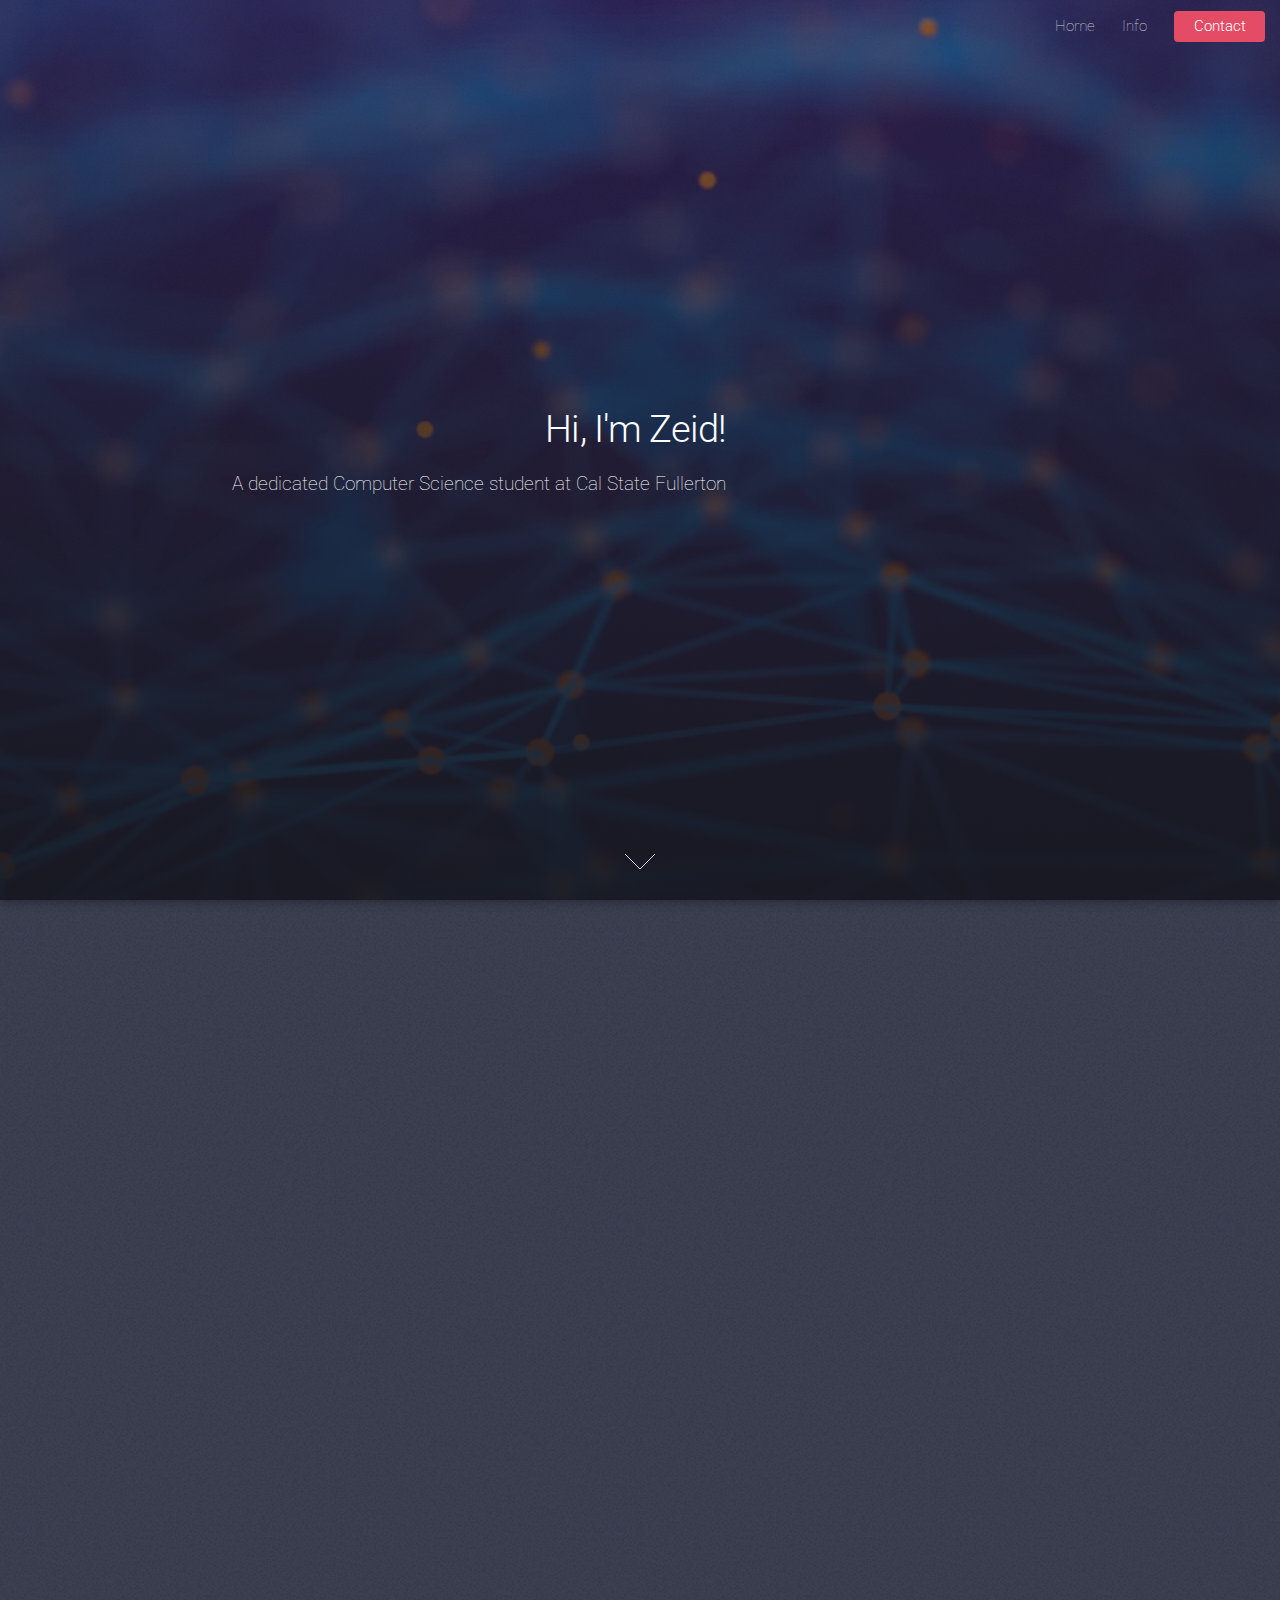
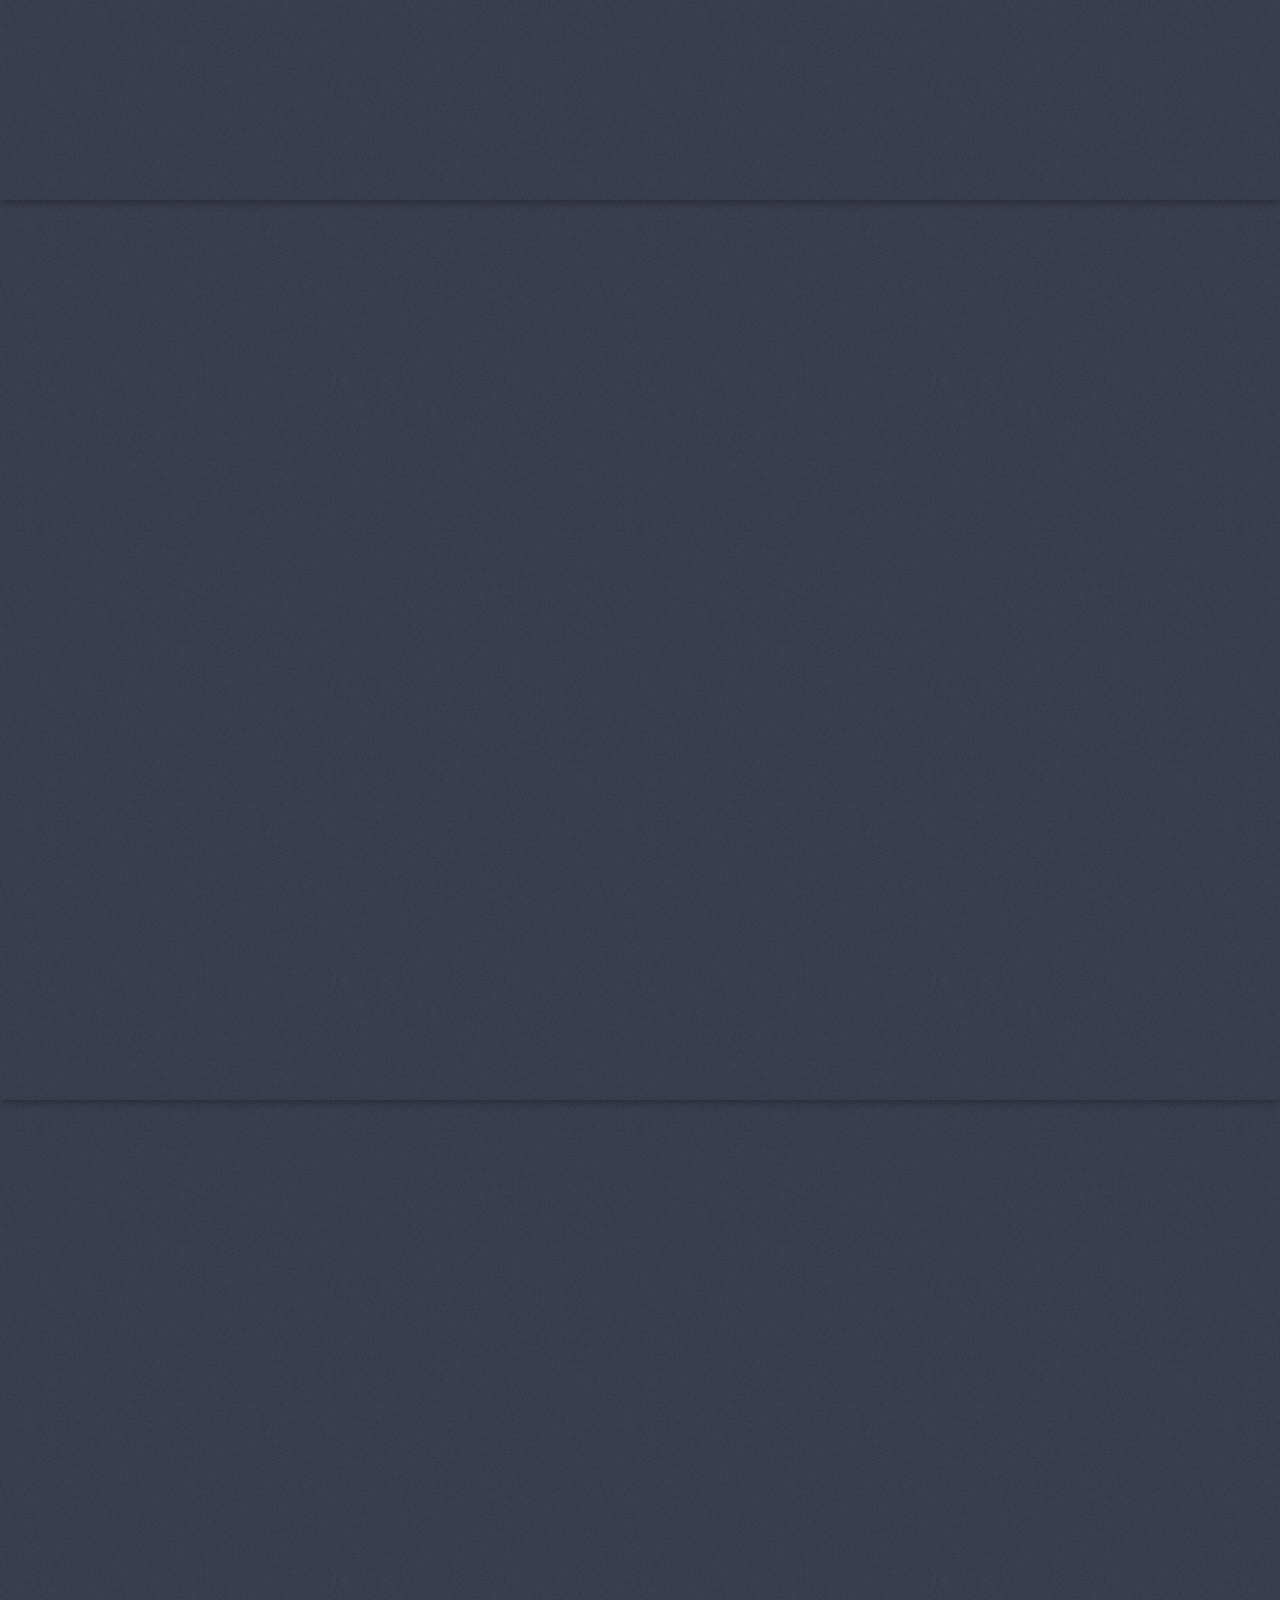
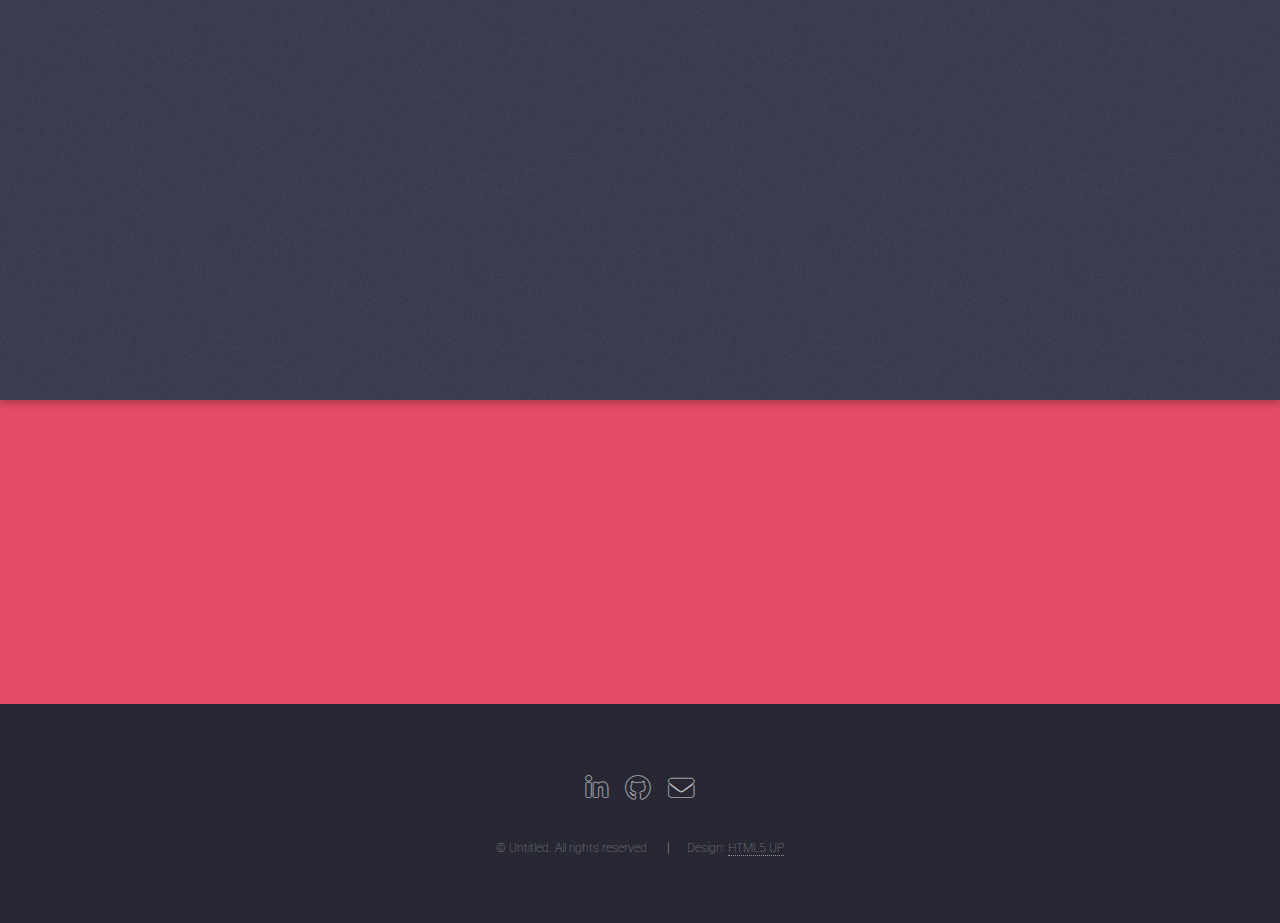
==== index.html @ 130f5ba9 "Typo" ====
<!DOCTYPE HTML>
<!--
	Landed by HTML5 UP
	html5up.net | @ajlkn
	Free for personal and commercial use under the CCA 3.0 license (html5up.net/license)
-->
<html>
	<head>
		<title>Zeid Aldaas</title>
		<meta charset="utf-8" />
		<meta name="viewport" content="width=device-width, initial-scale=1, user-scalable=no" />
		<link rel="stylesheet" href="assets/css/main.css" />
		<link rel="icon" type="image/png" href="images/Zlogo.jpg" />
		<noscript><link rel="stylesheet" href="assets/css/noscript.css" /></noscript>
		<!-- Google tag (gtag.js) -->
		<script async src="https://www.googletagmanager.com/gtag/js?id=G-928G4NSV2W"></script>
		<script>
  		window.dataLayer = window.dataLayer || [];
  		function gtag(){dataLayer.push(arguments);}
  		gtag('js', new Date());

  		gtag('config', 'G-928G4NSV2W');
		</script>
	</head>
	<body class="is-preload landing">
		<div id="page-wrapper">

			<!-- Header -->
				<header id="header">
					<h1 id="logo"><a href="index.html"></a></h1>
					<nav id="nav">
						<ul>
							<li><a href="index.html">Home</a></li>
							<li>
								<a href="#">Info</a>
								<ul>
									<li><a href="experience.html">Experience</a></li>
									<li><a href="projects.html">Projects</a></li>
								</ul>
							</li>
							<li><a href="contact.html" class="button primary">Contact</a></li>
						</ul>
					</nav>
				</header>

			<!-- Banner -->
				<section id="banner">
					<div class="content">
						<header>
							<h2>Hi, I'm Zeid!</h2>
							<p>A dedicated Computer Science student at Cal State Fullerton</p>
						</header>
						<span class="image"><img src="images/Headshot.JPEG" alt="" /></span>
					</div>
					<a href="#one" class="goto-next scrolly">Next</a>
				</section>

			<!-- One -->
				<section id="one" class="spotlight style1 bottom">
					<span class="image fit main"><img src="images/Laptop.png" alt="" /></span>
					<div class="content">
						<div class="container">
							<div class="row">
								<div class="col-4 col-12-medium">
									<header>
										<h2>About Me</h2>
										<p>I have been interested in tech since High School, and my
											current passions are Cybersecurity and Artificial Intelligence. <a href="misc/Resume.pdf" style="text-decoration: none;">Click here to view my resume.</a></p>
									</header>
								</div>
								<div class="col-4 col-12-medium">
									<p>I am deeply committed to advancing my technical expertise through both 
										academic and hands-on experiences. My programming projects span 
										diverse areas, providing me with a robust coding foundation, 
										which I am further enhancing through my work as a Data Automation Intern
										at Edwards Lifesciences.</p>
								</div>
								<div class="col-4 col-12-medium">
									<p>In addition to my technical skills, I have over three years of 
										experience in sales, communication, and customer service, enabling 
										me to connect effectively with different audiences and drive customer 
										satisfaction. I am eager to leverage my blend of technical and interpersonal 
										skills in new roles within the Software Engineering field.</p>
								</div>
							</div>
						</div>
					</div>
					<a href="#two" class="goto-next scrolly">Next</a>
				</section>

			<!-- Two -->
				<section id="two" class="spotlight style3 left">
					<span class="image fit main bottom"><img src="images/EdwardsPic.jpg" alt="" /></span>
					<div class="content">
						<header>
							<h2>Experience</h2>
							<p>An overview of my technical and non-technical experiences I have developed over the years</p>
						</header>
						<p>From Software Development to Real Estate Sales, my experience spans a vast and diverse array
							of fields, equipping me with a unique blend of technical and interpersonal skills.
						</p>
						<ul class="actions">
							<li><a href="experience.html" class="button">View Experience</a></li>
						</ul>
					</div>
					<a href="#three" class="goto-next scrolly">Next</a>
				</section>

			<!-- Three -->
				<section id="three" class="spotlight style2 right">
					<span class="image fit main"><img src="images/HeadshotOther.JPG" alt="" /></span>
					<div class="content">
						<header>
							<h2>Projects</h2>
							<p>A glimpse into my exploration in various technologies—from video games to AI-based web apps </p>
						</header>
						<p>My favorite thing to do when not learning in school is to dive into new technologies through 
							personal side projects, driven by a passion for hands-on learning and innovation.</p>
						<ul class="actions">
							<li><a href="projects.html" class="button">View Projects</a></li>
						</ul>
					</div>
					<a href="#five" class="goto-next scrolly">Next</a>
				</section>

			<!-- Four -->
				

			<!-- Five -->
				<section id="five" class="wrapper style2 special fade">
					<div class="container">
						<header>
							<h2>Get In Touch</h2>
							<p>Please enter your email below to contact me.</p>
						</header>
						<form method="get" action="contact.html" class="cta">
							<div class="row gtr-uniform gtr-50">
								<div class="col-8 col-12-xsmall"><input type="email" name="email" id="email" placeholder="Your Email Address" /></div>
								<div class="col-4 col-12-xsmall"><input type="submit" value="Get Started" class="fit primary" /></div>
							</div>
						</form>
					</div>
				</section>

			<!-- Footer -->
				<footer id="footer">
					<ul class="icons">
						<li><a href="https://www.linkedin.com/in/zeid-aldaas1111/" class="icon brands alt fa-linkedin-in"><span class="label">LinkedIn</span></a></li>
						<li><a href="https://github.com/Zaldaas" class="icon brands alt fa-github"><span class="label">GitHub</span></a></li>
						<li><a href="mailto: aldaaszeid@yahoo.com" class="icon solid alt fa-envelope"><span class="label">Email</span></a></li>
					</ul>
					<ul class="copyright">
						<li>&copy; Untitled. All rights reserved.</li><li>Design: <a href="http://html5up.net">HTML5 UP</a></li>
					</ul>
				</footer>

		</div>

		<!-- Scripts -->
			<script src="assets/js/jquery.min.js"></script>
			<script src="assets/js/jquery.scrolly.min.js"></script>
			<script src="assets/js/jquery.dropotron.min.js"></script>
			<script src="assets/js/jquery.scrollex.min.js"></script>
			<script src="assets/js/browser.min.js"></script>
			<script src="assets/js/breakpoints.min.js"></script>
			<script src="assets/js/util.js"></script>
			<script src="assets/js/main.js"></script>

	</body>
</html>
---- assets/css/main.css ----
@import url("fontawesome-all.min.css");
@import url("https://fonts.googleapis.com/css?family=Roboto:100,300,100italic,300italic");

/*
	Landed by HTML5 UP
	html5up.net | @ajlkn
	Free for personal and commercial use under the CCA 3.0 license (html5up.net/license)
*/

html, body, div, span, applet, object,
iframe, h1, h2, h3, h4, h5, h6, p, blockquote,
pre, a, abbr, acronym, address, big, cite,
code, del, dfn, em, img, ins, kbd, q, s, samp,
small, strike, strong, sub, sup, tt, var, b,
u, i, center, dl, dt, dd, ol, ul, li, fieldset,
form, label, legend, table, caption, tbody,
tfoot, thead, tr, th, td, article, aside,
canvas, details, embed, figure, figcaption,
footer, header, hgroup, menu, nav, output, ruby,
section, summary, time, mark, audio, video {
	margin: 0;
	padding: 0;
	border: 0;
	font-size: 100%;
	font: inherit;
	vertical-align: baseline;}

article, aside, details, figcaption, figure,
footer, header, hgroup, menu, nav, section {
	display: block;}

body {
	line-height: 1;
}

ol, ul {
	list-style: none;
}

blockquote, q {
	quotes: none;
}

	blockquote:before, blockquote:after, q:before, q:after {
		content: '';
		content: none;
	}

table {
	border-collapse: collapse;
	border-spacing: 0;
}

body {
	-webkit-text-size-adjust: none;
}

mark {
	background-color: transparent;
	color: inherit;
}

input::-moz-focus-inner {
	border: 0;
	padding: 0;
}

input, select, textarea {
	-moz-appearance: none;
	-webkit-appearance: none;
	-ms-appearance: none;
	appearance: none;
}

/* Basic */

	html {
		box-sizing: border-box;
	}

	*, *:before, *:after {
		box-sizing: inherit;
	}

	html, body {
		background: #1c1d26;
	}

	body.is-preload *, body.is-preload *:before, body.is-preload *:after {
		-moz-animation: none !important;
		-webkit-animation: none !important;
		-ms-animation: none !important;
		animation: none !important;
		-moz-transition: none !important;
		-webkit-transition: none !important;
		-ms-transition: none !important;
		transition: none !important;
	}

	body, input, select, textarea {
		color: rgba(255, 255, 255, 0.75);
		font-family: "Roboto", Helvetica, sans-serif;
		font-size: 15pt;
		font-weight: 100;
		line-height: 1.75em;
	}

	a {
		-moz-transition: border-color 0.2s ease-in-out, color 0.2s ease-in-out;
		-webkit-transition: border-color 0.2s ease-in-out, color 0.2s ease-in-out;
		-ms-transition: border-color 0.2s ease-in-out, color 0.2s ease-in-out;
		transition: border-color 0.2s ease-in-out, color 0.2s ease-in-out;
		border-bottom: dotted 1px;
		color: #e44c65;
		text-decoration: none;
	}

		a:hover {
			color: #e44c65 !important;
			border-bottom-color: transparent;
		}

	strong, b {
		color: #ffffff;
		font-weight: 300;
	}

	em, i {
		font-style: italic;
	}

	p {
		margin: 0 0 2em 0;
	}

	h1, h2, h3, h4, h5, h6 {
		color: #ffffff;
		font-weight: 300;
		line-height: 1em;
		margin: 0 0 1em 0;
	}

		h1 a, h2 a, h3 a, h4 a, h5 a, h6 a {
			color: inherit;
			border: 0;
		}

	h2 {
		font-size: 2em;
		line-height: 1.5em;
		letter-spacing: -0.025em;
	}

	h3 {
		font-size: 1.35em;
		line-height: 1.5em;
	}

	h4 {
		font-size: 1.1em;
		line-height: 1.5em;
	}

	h5 {
		font-size: 0.9em;
		line-height: 1.5em;
	}

	h6 {
		font-size: 0.7em;
		line-height: 1.5em;
	}

	sub {
		font-size: 0.8em;
		position: relative;
		top: 0.5em;
	}

	sup {
		font-size: 0.8em;
		position: relative;
		top: -0.5em;
	}

	hr {
		border: 0;
		border-bottom: solid 1px rgba(255, 255, 255, 0.3);
		margin: 3em 0;
	}

		hr.major {
			margin: 4em 0;
		}

	blockquote {
		border-left: solid 4px rgba(255, 255, 255, 0.3);
		font-style: italic;
		margin: 0 0 2em 0;
		padding: 0.5em 0 0.5em 2em;
	}

	code {
		background: rgba(255, 255, 255, 0.075);
		border-radius: 4px;
		font-family: "Courier New", monospace;
		font-size: 0.9em;
		margin: 0 0.25em;
		padding: 0.25em 0.65em;
	}

	pre {
		-webkit-overflow-scrolling: touch;
		font-family: "Courier New", monospace;
		font-size: 0.9em;
		margin: 0 0 2em 0;
	}

		pre code {
			display: block;
			line-height: 1.75em;
			padding: 1em 1.5em;
			overflow-x: auto;
		}

	.align-left {
		text-align: left;
	}

	.align-center {
		text-align: center;
	}

	.align-right {
		text-align: right;
	}

/* Loader */

	@-moz-keyframes spinner-show {
		0% {
			opacity: 0;
		}

		100% {
			opacity: 1;
		}
	}

	@-webkit-keyframes spinner-show {
		0% {
			opacity: 0;
		}

		100% {
			opacity: 1;
		}
	}

	@-ms-keyframes spinner-show {
		0% {
			opacity: 0;
		}

		100% {
			opacity: 1;
		}
	}

	@keyframes spinner-show {
		0% {
			opacity: 0;
		}

		100% {
			opacity: 1;
		}
	}

	@-moz-keyframes spinner-hide {
		0% {
			color: rgba(255, 255, 255, 0.15);
			z-index: 100001;
			-moz-transform: scale(1) rotate(0deg);
			-webkit-transform: scale(1) rotate(0deg);
			-ms-transform: scale(1) rotate(0deg);
			transform: scale(1) rotate(0deg);
		}

		99% {
			color: #1c1d26;
			z-index: 100001;
			-moz-transform: scale(0.5) rotate(360deg);
			-webkit-transform: scale(0.5) rotate(360deg);
			-ms-transform: scale(0.5) rotate(360deg);
			transform: scale(0.5) rotate(360deg);
		}

		100% {
			color: #1c1d26;
			z-index: -1;
			-moz-transform: scale(0.5) rotate(360deg);
			-webkit-transform: scale(0.5) rotate(360deg);
			-ms-transform: scale(0.5) rotate(360deg);
			transform: scale(0.5) rotate(360deg);
		}
	}

	@-webkit-keyframes spinner-hide {
		0% {
			color: rgba(255, 255, 255, 0.15);
			z-index: 100001;
			-moz-transform: scale(1) rotate(0deg);
			-webkit-transform: scale(1) rotate(0deg);
			-ms-transform: scale(1) rotate(0deg);
			transform: scale(1) rotate(0deg);
		}

		99% {
			color: #1c1d26;
			z-index: 100001;
			-moz-transform: scale(0.5) rotate(360deg);
			-webkit-transform: scale(0.5) rotate(360deg);
			-ms-transform: scale(0.5) rotate(360deg);
			transform: scale(0.5) rotate(360deg);
		}

		100% {
			color: #1c1d26;
			z-index: -1;
			-moz-transform: scale(0.5) rotate(360deg);
			-webkit-transform: scale(0.5) rotate(360deg);
			-ms-transform: scale(0.5) rotate(360deg);
			transform: scale(0.5) rotate(360deg);
		}
	}

	@-ms-keyframes spinner-hide {
		0% {
			color: rgba(255, 255, 255, 0.15);
			z-index: 100001;
			-moz-transform: scale(1) rotate(0deg);
			-webkit-transform: scale(1) rotate(0deg);
			-ms-transform: scale(1) rotate(0deg);
			transform: scale(1) rotate(0deg);
		}

		99% {
			color: #1c1d26;
			z-index: 100001;
			-moz-transform: scale(0.5) rotate(360deg);
			-webkit-transform: scale(0.5) rotate(360deg);
			-ms-transform: scale(0.5) rotate(360deg);
			transform: scale(0.5) rotate(360deg);
		}

		100% {
			color: #1c1d26;
			z-index: -1;
			-moz-transform: scale(0.5) rotate(360deg);
			-webkit-transform: scale(0.5) rotate(360deg);
			-ms-transform: scale(0.5) rotate(360deg);
			transform: scale(0.5) rotate(360deg);
		}
	}

	@keyframes spinner-hide {
		0% {
			color: rgba(255, 255, 255, 0.15);
			z-index: 100001;
			-moz-transform: scale(1) rotate(0deg);
			-webkit-transform: scale(1) rotate(0deg);
			-ms-transform: scale(1) rotate(0deg);
			transform: scale(1) rotate(0deg);
		}

		99% {
			color: #1c1d26;
			z-index: 100001;
			-moz-transform: scale(0.5) rotate(360deg);
			-webkit-transform: scale(0.5) rotate(360deg);
			-ms-transform: scale(0.5) rotate(360deg);
			transform: scale(0.5) rotate(360deg);
		}

		100% {
			color: #1c1d26;
			z-index: -1;
			-moz-transform: scale(0.5) rotate(360deg);
			-webkit-transform: scale(0.5) rotate(360deg);
			-ms-transform: scale(0.5) rotate(360deg);
			transform: scale(0.5) rotate(360deg);
		}
	}

	@-moz-keyframes spinner-rotate {
		0% {
			-moz-transform: scale(1) rotate(0deg);
			-webkit-transform: scale(1) rotate(0deg);
			-ms-transform: scale(1) rotate(0deg);
			transform: scale(1) rotate(0deg);
		}

		100% {
			-moz-transform: scale(1) rotate(360deg);
			-webkit-transform: scale(1) rotate(360deg);
			-ms-transform: scale(1) rotate(360deg);
			transform: scale(1) rotate(360deg);
		}
	}

	@-webkit-keyframes spinner-rotate {
		0% {
			-moz-transform: scale(1) rotate(0deg);
			-webkit-transform: scale(1) rotate(0deg);
			-ms-transform: scale(1) rotate(0deg);
			transform: scale(1) rotate(0deg);
		}

		100% {
			-moz-transform: scale(1) rotate(360deg);
			-webkit-transform: scale(1) rotate(360deg);
			-ms-transform: scale(1) rotate(360deg);
			transform: scale(1) rotate(360deg);
		}
	}

	@-ms-keyframes spinner-rotate {
		0% {
			-moz-transform: scale(1) rotate(0deg);
			-webkit-transform: scale(1) rotate(0deg);
			-ms-transform: scale(1) rotate(0deg);
			transform: scale(1) rotate(0deg);
		}

		100% {
			-moz-transform: scale(1) rotate(360deg);
			-webkit-transform: scale(1) rotate(360deg);
			-ms-transform: scale(1) rotate(360deg);
			transform: scale(1) rotate(360deg);
		}
	}

	@keyframes spinner-rotate {
		0% {
			-moz-transform: scale(1) rotate(0deg);
			-webkit-transform: scale(1) rotate(0deg);
			-ms-transform: scale(1) rotate(0deg);
			transform: scale(1) rotate(0deg);
		}

		100% {
			-moz-transform: scale(1) rotate(360deg);
			-webkit-transform: scale(1) rotate(360deg);
			-ms-transform: scale(1) rotate(360deg);
			transform: scale(1) rotate(360deg);
		}
	}

	@-moz-keyframes overlay-hide {
		0% {
			opacity: 1;
			z-index: 100000;
		}

		15% {
			opacity: 1;
			z-index: 100000;
		}

		99% {
			opacity: 0;
			z-index: 100000;
		}

		100% {
			opacity: 0;
			z-index: -1;
		}
	}

	@-webkit-keyframes overlay-hide {
		0% {
			opacity: 1;
			z-index: 100000;
		}

		15% {
			opacity: 1;
			z-index: 100000;
		}

		99% {
			opacity: 0;
			z-index: 100000;
		}

		100% {
			opacity: 0;
			z-index: -1;
		}
	}

	@-ms-keyframes overlay-hide {
		0% {
			opacity: 1;
			z-index: 100000;
		}

		15% {
			opacity: 1;
			z-index: 100000;
		}

		99% {
			opacity: 0;
			z-index: 100000;
		}

		100% {
			opacity: 0;
			z-index: -1;
		}
	}

	@keyframes overlay-hide {
		0% {
			opacity: 1;
			z-index: 100000;
		}

		15% {
			opacity: 1;
			z-index: 100000;
		}

		99% {
			opacity: 0;
			z-index: 100000;
		}

		100% {
			opacity: 0;
			z-index: -1;
		}
	}

	body.landing {
		text-decoration: none;
	}

		body.landing:before {
			-moz-osx-font-smoothing: grayscale;
			-webkit-font-smoothing: antialiased;
			display: inline-block;
			font-style: normal;
			font-variant: normal;
			text-rendering: auto;
			line-height: 1;
			text-transform: none !important;
			font-family: 'Font Awesome 5 Free';
			font-weight: 900;
		}

		body.landing:before {
			-moz-animation: spinner-show 1.5s 1 0.25s ease forwards, spinner-hide 0.25s ease-in-out forwards !important;
			-webkit-animation: spinner-show 1.5s 1 0.25s ease forwards, spinner-hide 0.25s ease-in-out forwards !important;
			-ms-animation: spinner-show 1.5s 1 0.25s ease forwards, spinner-hide 0.25s ease-in-out forwards !important;
			animation: spinner-show 1.5s 1 0.25s ease forwards, spinner-hide 0.25s ease-in-out forwards !important;
			-moz-transform-origin: 50% 50%;
			-webkit-transform-origin: 50% 50%;
			-ms-transform-origin: 50% 50%;
			transform-origin: 50% 50%;
			color: rgba(255, 255, 255, 0.15);
			content: '\f1ce';
			cursor: default;
			display: block;
			font-size: 2em;
			height: 2em;
			left: 50%;
			line-height: 2em;
			margin: -1em 0 0 -1em;
			opacity: 0;
			position: fixed;
			text-align: center;
			top: 50%;
			width: 2em;
			z-index: -1;
		}

		body.landing:after {
			-moz-animation: overlay-hide 1.5s ease-in forwards !important;
			-webkit-animation: overlay-hide 1.5s ease-in forwards !important;
			-ms-animation: overlay-hide 1.5s ease-in forwards !important;
			animation: overlay-hide 1.5s ease-in forwards !important;
			background: #1c1d26;
			content: '';
			display: block;
			height: 100%;
			left: 0;
			opacity: 0;
			position: fixed;
			top: 0;
			width: 100%;
			z-index: -1;
		}

		body.landing.is-preload:before {
			-moz-animation: spinner-show 1.5s 1 0.25s ease forwards, spinner-rotate 0.75s infinite linear !important;
			-webkit-animation: spinner-show 1.5s 1 0.25s ease forwards, spinner-rotate 0.75s infinite linear !important;
			-ms-animation: spinner-show 1.5s 1 0.25s ease forwards, spinner-rotate 0.75s infinite linear !important;
			animation: spinner-show 1.5s 1 0.25s ease forwards, spinner-rotate 0.75s infinite linear !important;
			z-index: 100001;
		}

		body.landing.is-preload:after {
			-moz-animation: none !important;
			-webkit-animation: none !important;
			-ms-animation: none !important;
			animation: none !important;
			opacity: 1;
			z-index: 100000;
		}

	@media (-webkit-min-device-pixel-ratio: 2) {

		body.landing:before {
			line-height: 2.025em;
		}

	}

/* Container */

	.container {
		margin: 0 auto;
		max-width: calc(100% - 4em);
		width: 70em;
	}

		.container.xsmall {
			width: 17.5em;
		}

		.container.small {
			width: 35em;
		}

		.container.medium {
			width: 52.5em;
		}

		.container.large {
			width: 87.5em;
		}

		.container.xlarge {
			width: 105em;
		}

		.container.max {
			width: 100%;
		}

		@media screen and (max-width: 1280px) {

			.container {
				width: 90%;
				max-width: 100%;
			}

		}

		@media screen and (max-width: 980px) {

			.container {
				width: 100% !important;
			}

		}

/* Row */

	.row {
		display: flex;
		flex-wrap: wrap;
		box-sizing: border-box;
		align-items: stretch;
	}

		.row > * {
			box-sizing: border-box;
		}

		.row.gtr-uniform > * > :last-child {
			margin-bottom: 0;
		}

		.row.aln-left {
			justify-content: flex-start;
		}

		.row.aln-center {
			justify-content: center;
		}

		.row.aln-right {
			justify-content: flex-end;
		}

		.row.aln-top {
			align-items: flex-start;
		}

		.row.aln-middle {
			align-items: center;
		}

		.row.aln-bottom {
			align-items: flex-end;
		}

		.row > .imp {
			order: -1;
		}

		.row > .col-1 {
			width: 8.33333%;
		}

		.row > .off-1 {
			margin-left: 8.33333%;
		}

		.row > .col-2 {
			width: 16.66667%;
		}

		.row > .off-2 {
			margin-left: 16.66667%;
		}

		.row > .col-3 {
			width: 25%;
		}

		.row > .off-3 {
			margin-left: 25%;
		}

		.row > .col-4 {
			width: 33.33333%;
		}

		.row > .off-4 {
			margin-left: 33.33333%;
		}

		.row > .col-5 {
			width: 41.66667%;
		}

		.row > .off-5 {
			margin-left: 41.66667%;
		}

		.row > .col-6 {
			width: 50%;
		}

		.row > .off-6 {
			margin-left: 50%;
		}

		.row > .col-7 {
			width: 58.33333%;
		}

		.row > .off-7 {
			margin-left: 58.33333%;
		}

		.row > .col-8 {
			width: 66.66667%;
		}

		.row > .off-8 {
			margin-left: 66.66667%;
		}

		.row > .col-9 {
			width: 75%;
		}

		.row > .off-9 {
			margin-left: 75%;
		}

		.row > .col-10 {
			width: 83.33333%;
		}

		.row > .off-10 {
			margin-left: 83.33333%;
		}

		.row > .col-11 {
			width: 91.66667%;
		}

		.row > .off-11 {
			margin-left: 91.66667%;
		}

		.row > .col-12 {
			width: 100%;
		}

		.row > .off-12 {
			margin-left: 100%;
		}

		.row.gtr-0 {
			margin-top: 0;
			margin-left: 0em;
		}

			.row.gtr-0 > * {
				padding: 0 0 0 0em;
			}

			.row.gtr-0.gtr-uniform {
				margin-top: 0em;
			}

				.row.gtr-0.gtr-uniform > * {
					padding-top: 0em;
				}

		.row.gtr-25 {
			margin-top: 0;
			margin-left: -0.625em;
		}

			.row.gtr-25 > * {
				padding: 0 0 0 0.625em;
			}

			.row.gtr-25.gtr-uniform {
				margin-top: -0.625em;
			}

				.row.gtr-25.gtr-uniform > * {
					padding-top: 0.625em;
				}

		.row.gtr-50 {
			margin-top: 0;
			margin-left: -1.25em;
		}

			.row.gtr-50 > * {
				padding: 0 0 0 1.25em;
			}

			.row.gtr-50.gtr-uniform {
				margin-top: -1.25em;
			}

				.row.gtr-50.gtr-uniform > * {
					padding-top: 1.25em;
				}

		.row {
			margin-top: 0;
			margin-left: -2.5em;
		}

			.row > * {
				padding: 0 0 0 2.5em;
			}

			.row.gtr-uniform {
				margin-top: -2.5em;
			}

				.row.gtr-uniform > * {
					padding-top: 2.5em;
				}

		.row.gtr-150 {
			margin-top: 0;
			margin-left: -3.75em;
		}

			.row.gtr-150 > * {
				padding: 0 0 0 3.75em;
			}

			.row.gtr-150.gtr-uniform {
				margin-top: -3.75em;
			}

				.row.gtr-150.gtr-uniform > * {
					padding-top: 3.75em;
				}

		.row.gtr-200 {
			margin-top: 0;
			margin-left: -5em;
		}

			.row.gtr-200 > * {
				padding: 0 0 0 5em;
			}

			.row.gtr-200.gtr-uniform {
				margin-top: -5em;
			}

				.row.gtr-200.gtr-uniform > * {
					padding-top: 5em;
				}

		@media screen and (max-width: 1680px) {

			.row {
				display: flex;
				flex-wrap: wrap;
				box-sizing: border-box;
				align-items: stretch;
			}

				.row > * {
					box-sizing: border-box;
				}

				.row.gtr-uniform > * > :last-child {
					margin-bottom: 0;
				}

				.row.aln-left {
					justify-content: flex-start;
				}

				.row.aln-center {
					justify-content: center;
				}

				.row.aln-right {
					justify-content: flex-end;
				}

				.row.aln-top {
					align-items: flex-start;
				}

				.row.aln-middle {
					align-items: center;
				}

				.row.aln-bottom {
					align-items: flex-end;
				}

				.row > .imp-xlarge {
					order: -1;
				}

				.row > .col-1-xlarge {
					width: 8.33333%;
				}

				.row > .off-1-xlarge {
					margin-left: 8.33333%;
				}

				.row > .col-2-xlarge {
					width: 16.66667%;
				}

				.row > .off-2-xlarge {
					margin-left: 16.66667%;
				}

				.row > .col-3-xlarge {
					width: 25%;
				}

				.row > .off-3-xlarge {
					margin-left: 25%;
				}

				.row > .col-4-xlarge {
					width: 33.33333%;
				}

				.row > .off-4-xlarge {
					margin-left: 33.33333%;
				}

				.row > .col-5-xlarge {
					width: 41.66667%;
				}

				.row > .off-5-xlarge {
					margin-left: 41.66667%;
				}

				.row > .col-6-xlarge {
					width: 50%;
				}

				.row > .off-6-xlarge {
					margin-left: 50%;
				}

				.row > .col-7-xlarge {
					width: 58.33333%;
				}

				.row > .off-7-xlarge {
					margin-left: 58.33333%;
				}

				.row > .col-8-xlarge {
					width: 66.66667%;
				}

				.row > .off-8-xlarge {
					margin-left: 66.66667%;
				}

				.row > .col-9-xlarge {
					width: 75%;
				}

				.row > .off-9-xlarge {
					margin-left: 75%;
				}

				.row > .col-10-xlarge {
					width: 83.33333%;
				}

				.row > .off-10-xlarge {
					margin-left: 83.33333%;
				}

				.row > .col-11-xlarge {
					width: 91.66667%;
				}

				.row > .off-11-xlarge {
					margin-left: 91.66667%;
				}

				.row > .col-12-xlarge {
					width: 100%;
				}

				.row > .off-12-xlarge {
					margin-left: 100%;
				}

				.row.gtr-0 {
					margin-top: 0;
					margin-left: 0em;
				}

					.row.gtr-0 > * {
						padding: 0 0 0 0em;
					}

					.row.gtr-0.gtr-uniform {
						margin-top: 0em;
					}

						.row.gtr-0.gtr-uniform > * {
							padding-top: 0em;
						}

				.row.gtr-25 {
					margin-top: 0;
					margin-left: -0.625em;
				}

					.row.gtr-25 > * {
						padding: 0 0 0 0.625em;
					}

					.row.gtr-25.gtr-uniform {
						margin-top: -0.625em;
					}

						.row.gtr-25.gtr-uniform > * {
							padding-top: 0.625em;
						}

				.row.gtr-50 {
					margin-top: 0;
					margin-left: -1.25em;
				}

					.row.gtr-50 > * {
						padding: 0 0 0 1.25em;
					}

					.row.gtr-50.gtr-uniform {
						margin-top: -1.25em;
					}

						.row.gtr-50.gtr-uniform > * {
							padding-top: 1.25em;
						}

				.row {
					margin-top: 0;
					margin-left: -2.5em;
				}

					.row > * {
						padding: 0 0 0 2.5em;
					}

					.row.gtr-uniform {
						margin-top: -2.5em;
					}

						.row.gtr-uniform > * {
							padding-top: 2.5em;
						}

				.row.gtr-150 {
					margin-top: 0;
					margin-left: -3.75em;
				}

					.row.gtr-150 > * {
						padding: 0 0 0 3.75em;
					}

					.row.gtr-150.gtr-uniform {
						margin-top: -3.75em;
					}

						.row.gtr-150.gtr-uniform > * {
							padding-top: 3.75em;
						}

				.row.gtr-200 {
					margin-top: 0;
					margin-left: -5em;
				}

					.row.gtr-200 > * {
						padding: 0 0 0 5em;
					}

					.row.gtr-200.gtr-uniform {
						margin-top: -5em;
					}

						.row.gtr-200.gtr-uniform > * {
							padding-top: 5em;
						}

		}

		@media screen and (max-width: 1280px) {

			.row {
				display: flex;
				flex-wrap: wrap;
				box-sizing: border-box;
				align-items: stretch;
			}

				.row > * {
					box-sizing: border-box;
				}

				.row.gtr-uniform > * > :last-child {
					margin-bottom: 0;
				}

				.row.aln-left {
					justify-content: flex-start;
				}

				.row.aln-center {
					justify-content: center;
				}

				.row.aln-right {
					justify-content: flex-end;
				}

				.row.aln-top {
					align-items: flex-start;
				}

				.row.aln-middle {
					align-items: center;
				}

				.row.aln-bottom {
					align-items: flex-end;
				}

				.row > .imp-large {
					order: -1;
				}

				.row > .col-1-large {
					width: 8.33333%;
				}

				.row > .off-1-large {
					margin-left: 8.33333%;
				}

				.row > .col-2-large {
					width: 16.66667%;
				}

				.row > .off-2-large {
					margin-left: 16.66667%;
				}

				.row > .col-3-large {
					width: 25%;
				}

				.row > .off-3-large {
					margin-left: 25%;
				}

				.row > .col-4-large {
					width: 33.33333%;
				}

				.row > .off-4-large {
					margin-left: 33.33333%;
				}

				.row > .col-5-large {
					width: 41.66667%;
				}

				.row > .off-5-large {
					margin-left: 41.66667%;
				}

				.row > .col-6-large {
					width: 50%;
				}

				.row > .off-6-large {
					margin-left: 50%;
				}

				.row > .col-7-large {
					width: 58.33333%;
				}

				.row > .off-7-large {
					margin-left: 58.33333%;
				}

				.row > .col-8-large {
					width: 66.66667%;
				}

				.row > .off-8-large {
					margin-left: 66.66667%;
				}

				.row > .col-9-large {
					width: 75%;
				}

				.row > .off-9-large {
					margin-left: 75%;
				}

				.row > .col-10-large {
					width: 83.33333%;
				}

				.row > .off-10-large {
					margin-left: 83.33333%;
				}

				.row > .col-11-large {
					width: 91.66667%;
				}

				.row > .off-11-large {
					margin-left: 91.66667%;
				}

				.row > .col-12-large {
					width: 100%;
				}

				.row > .off-12-large {
					margin-left: 100%;
				}

				.row.gtr-0 {
					margin-top: 0;
					margin-left: 0em;
				}

					.row.gtr-0 > * {
						padding: 0 0 0 0em;
					}

					.row.gtr-0.gtr-uniform {
						margin-top: 0em;
					}

						.row.gtr-0.gtr-uniform > * {
							padding-top: 0em;
						}

				.row.gtr-25 {
					margin-top: 0;
					margin-left: -0.625em;
				}

					.row.gtr-25 > * {
						padding: 0 0 0 0.625em;
					}

					.row.gtr-25.gtr-uniform {
						margin-top: -0.625em;
					}

						.row.gtr-25.gtr-uniform > * {
							padding-top: 0.625em;
						}

				.row.gtr-50 {
					margin-top: 0;
					margin-left: -1.25em;
				}

					.row.gtr-50 > * {
						padding: 0 0 0 1.25em;
					}

					.row.gtr-50.gtr-uniform {
						margin-top: -1.25em;
					}

						.row.gtr-50.gtr-uniform > * {
							padding-top: 1.25em;
						}

				.row {
					margin-top: 0;
					margin-left: -2.5em;
				}

					.row > * {
						padding: 0 0 0 2.5em;
					}

					.row.gtr-uniform {
						margin-top: -2.5em;
					}

						.row.gtr-uniform > * {
							padding-top: 2.5em;
						}

				.row.gtr-150 {
					margin-top: 0;
					margin-left: -3.75em;
				}

					.row.gtr-150 > * {
						padding: 0 0 0 3.75em;
					}

					.row.gtr-150.gtr-uniform {
						margin-top: -3.75em;
					}

						.row.gtr-150.gtr-uniform > * {
							padding-top: 3.75em;
						}

				.row.gtr-200 {
					margin-top: 0;
					margin-left: -5em;
				}

					.row.gtr-200 > * {
						padding: 0 0 0 5em;
					}

					.row.gtr-200.gtr-uniform {
						margin-top: -5em;
					}

						.row.gtr-200.gtr-uniform > * {
							padding-top: 5em;
						}

		}

		@media screen and (max-width: 980px) {

			.row {
				display: flex;
				flex-wrap: wrap;
				box-sizing: border-box;
				align-items: stretch;
			}

				.row > * {
					box-sizing: border-box;
				}

				.row.gtr-uniform > * > :last-child {
					margin-bottom: 0;
				}

				.row.aln-left {
					justify-content: flex-start;
				}

				.row.aln-center {
					justify-content: center;
				}

				.row.aln-right {
					justify-content: flex-end;
				}

				.row.aln-top {
					align-items: flex-start;
				}

				.row.aln-middle {
					align-items: center;
				}

				.row.aln-bottom {
					align-items: flex-end;
				}

				.row > .imp-medium {
					order: -1;
				}

				.row > .col-1-medium {
					width: 8.33333%;
				}

				.row > .off-1-medium {
					margin-left: 8.33333%;
				}

				.row > .col-2-medium {
					width: 16.66667%;
				}

				.row > .off-2-medium {
					margin-left: 16.66667%;
				}

				.row > .col-3-medium {
					width: 25%;
				}

				.row > .off-3-medium {
					margin-left: 25%;
				}

				.row > .col-4-medium {
					width: 33.33333%;
				}

				.row > .off-4-medium {
					margin-left: 33.33333%;
				}

				.row > .col-5-medium {
					width: 41.66667%;
				}

				.row > .off-5-medium {
					margin-left: 41.66667%;
				}

				.row > .col-6-medium {
					width: 50%;
				}

				.row > .off-6-medium {
					margin-left: 50%;
				}

				.row > .col-7-medium {
					width: 58.33333%;
				}

				.row > .off-7-medium {
					margin-left: 58.33333%;
				}

				.row > .col-8-medium {
					width: 66.66667%;
				}

				.row > .off-8-medium {
					margin-left: 66.66667%;
				}

				.row > .col-9-medium {
					width: 75%;
				}

				.row > .off-9-medium {
					margin-left: 75%;
				}

				.row > .col-10-medium {
					width: 83.33333%;
				}

				.row > .off-10-medium {
					margin-left: 83.33333%;
				}

				.row > .col-11-medium {
					width: 91.66667%;
				}

				.row > .off-11-medium {
					margin-left: 91.66667%;
				}

				.row > .col-12-medium {
					width: 100%;
				}

				.row > .off-12-medium {
					margin-left: 100%;
				}

				.row.gtr-0 {
					margin-top: 0;
					margin-left: 0em;
				}

					.row.gtr-0 > * {
						padding: 0 0 0 0em;
					}

					.row.gtr-0.gtr-uniform {
						margin-top: 0em;
					}

						.row.gtr-0.gtr-uniform > * {
							padding-top: 0em;
						}

				.row.gtr-25 {
					margin-top: 0;
					margin-left: -0.625em;
				}

					.row.gtr-25 > * {
						padding: 0 0 0 0.625em;
					}

					.row.gtr-25.gtr-uniform {
						margin-top: -0.625em;
					}

						.row.gtr-25.gtr-uniform > * {
							padding-top: 0.625em;
						}

				.row.gtr-50 {
					margin-top: 0;
					margin-left: -1.25em;
				}

					.row.gtr-50 > * {
						padding: 0 0 0 1.25em;
					}

					.row.gtr-50.gtr-uniform {
						margin-top: -1.25em;
					}

						.row.gtr-50.gtr-uniform > * {
							padding-top: 1.25em;
						}

				.row {
					margin-top: 0;
					margin-left: -2.5em;
				}

					.row > * {
						padding: 0 0 0 2.5em;
					}

					.row.gtr-uniform {
						margin-top: -2.5em;
					}

						.row.gtr-uniform > * {
							padding-top: 2.5em;
						}

				.row.gtr-150 {
					margin-top: 0;
					margin-left: -3.75em;
				}

					.row.gtr-150 > * {
						padding: 0 0 0 3.75em;
					}

					.row.gtr-150.gtr-uniform {
						margin-top: -3.75em;
					}

						.row.gtr-150.gtr-uniform > * {
							padding-top: 3.75em;
						}

				.row.gtr-200 {
					margin-top: 0;
					margin-left: -5em;
				}

					.row.gtr-200 > * {
						padding: 0 0 0 5em;
					}

					.row.gtr-200.gtr-uniform {
						margin-top: -5em;
					}

						.row.gtr-200.gtr-uniform > * {
							padding-top: 5em;
						}

		}

		@media screen and (max-width: 736px) {

			.row {
				display: flex;
				flex-wrap: wrap;
				box-sizing: border-box;
				align-items: stretch;
			}

				.row > * {
					box-sizing: border-box;
				}

				.row.gtr-uniform > * > :last-child {
					margin-bottom: 0;
				}

				.row.aln-left {
					justify-content: flex-start;
				}

				.row.aln-center {
					justify-content: center;
				}

				.row.aln-right {
					justify-content: flex-end;
				}

				.row.aln-top {
					align-items: flex-start;
				}

				.row.aln-middle {
					align-items: center;
				}

				.row.aln-bottom {
					align-items: flex-end;
				}

				.row > .imp-small {
					order: -1;
				}

				.row > .col-1-small {
					width: 8.33333%;
				}

				.row > .off-1-small {
					margin-left: 8.33333%;
				}

				.row > .col-2-small {
					width: 16.66667%;
				}

				.row > .off-2-small {
					margin-left: 16.66667%;
				}

				.row > .col-3-small {
					width: 25%;
				}

				.row > .off-3-small {
					margin-left: 25%;
				}

				.row > .col-4-small {
					width: 33.33333%;
				}

				.row > .off-4-small {
					margin-left: 33.33333%;
				}

				.row > .col-5-small {
					width: 41.66667%;
				}

				.row > .off-5-small {
					margin-left: 41.66667%;
				}

				.row > .col-6-small {
					width: 50%;
				}

				.row > .off-6-small {
					margin-left: 50%;
				}

				.row > .col-7-small {
					width: 58.33333%;
				}

				.row > .off-7-small {
					margin-left: 58.33333%;
				}

				.row > .col-8-small {
					width: 66.66667%;
				}

				.row > .off-8-small {
					margin-left: 66.66667%;
				}

				.row > .col-9-small {
					width: 75%;
				}

				.row > .off-9-small {
					margin-left: 75%;
				}

				.row > .col-10-small {
					width: 83.33333%;
				}

				.row > .off-10-small {
					margin-left: 83.33333%;
				}

				.row > .col-11-small {
					width: 91.66667%;
				}

				.row > .off-11-small {
					margin-left: 91.66667%;
				}

				.row > .col-12-small {
					width: 100%;
				}

				.row > .off-12-small {
					margin-left: 100%;
				}

				.row.gtr-0 {
					margin-top: 0;
					margin-left: 0em;
				}

					.row.gtr-0 > * {
						padding: 0 0 0 0em;
					}

					.row.gtr-0.gtr-uniform {
						margin-top: 0em;
					}

						.row.gtr-0.gtr-uniform > * {
							padding-top: 0em;
						}

				.row.gtr-25 {
					margin-top: 0;
					margin-left: -0.625em;
				}

					.row.gtr-25 > * {
						padding: 0 0 0 0.625em;
					}

					.row.gtr-25.gtr-uniform {
						margin-top: -0.625em;
					}

						.row.gtr-25.gtr-uniform > * {
							padding-top: 0.625em;
						}

				.row.gtr-50 {
					margin-top: 0;
					margin-left: -1.25em;
				}

					.row.gtr-50 > * {
						padding: 0 0 0 1.25em;
					}

					.row.gtr-50.gtr-uniform {
						margin-top: -1.25em;
					}

						.row.gtr-50.gtr-uniform > * {
							padding-top: 1.25em;
						}

				.row {
					margin-top: 0;
					margin-left: -2.5em;
				}

					.row > * {
						padding: 0 0 0 2.5em;
					}

					.row.gtr-uniform {
						margin-top: -2.5em;
					}

						.row.gtr-uniform > * {
							padding-top: 2.5em;
						}

				.row.gtr-150 {
					margin-top: 0;
					margin-left: -3.75em;
				}

					.row.gtr-150 > * {
						padding: 0 0 0 3.75em;
					}

					.row.gtr-150.gtr-uniform {
						margin-top: -3.75em;
					}

						.row.gtr-150.gtr-uniform > * {
							padding-top: 3.75em;
						}

				.row.gtr-200 {
					margin-top: 0;
					margin-left: -5em;
				}

					.row.gtr-200 > * {
						padding: 0 0 0 5em;
					}

					.row.gtr-200.gtr-uniform {
						margin-top: -5em;
					}

						.row.gtr-200.gtr-uniform > * {
							padding-top: 5em;
						}

		}

		@media screen and (max-width: 480px) {

			.row {
				display: flex;
				flex-wrap: wrap;
				box-sizing: border-box;
				align-items: stretch;
			}

				.row > * {
					box-sizing: border-box;
				}

				.row.gtr-uniform > * > :last-child {
					margin-bottom: 0;
				}

				.row.aln-left {
					justify-content: flex-start;
				}

				.row.aln-center {
					justify-content: center;
				}

				.row.aln-right {
					justify-content: flex-end;
				}

				.row.aln-top {
					align-items: flex-start;
				}

				.row.aln-middle {
					align-items: center;
				}

				.row.aln-bottom {
					align-items: flex-end;
				}

				.row > .imp-xsmall {
					order: -1;
				}

				.row > .col-1-xsmall {
					width: 8.33333%;
				}

				.row > .off-1-xsmall {
					margin-left: 8.33333%;
				}

				.row > .col-2-xsmall {
					width: 16.66667%;
				}

				.row > .off-2-xsmall {
					margin-left: 16.66667%;
				}

				.row > .col-3-xsmall {
					width: 25%;
				}

				.row > .off-3-xsmall {
					margin-left: 25%;
				}

				.row > .col-4-xsmall {
					width: 33.33333%;
				}

				.row > .off-4-xsmall {
					margin-left: 33.33333%;
				}

				.row > .col-5-xsmall {
					width: 41.66667%;
				}

				.row > .off-5-xsmall {
					margin-left: 41.66667%;
				}

				.row > .col-6-xsmall {
					width: 50%;
				}

				.row > .off-6-xsmall {
					margin-left: 50%;
				}

				.row > .col-7-xsmall {
					width: 58.33333%;
				}

				.row > .off-7-xsmall {
					margin-left: 58.33333%;
				}

				.row > .col-8-xsmall {
					width: 66.66667%;
				}

				.row > .off-8-xsmall {
					margin-left: 66.66667%;
				}

				.row > .col-9-xsmall {
					width: 75%;
				}

				.row > .off-9-xsmall {
					margin-left: 75%;
				}

				.row > .col-10-xsmall {
					width: 83.33333%;
				}

				.row > .off-10-xsmall {
					margin-left: 83.33333%;
				}

				.row > .col-11-xsmall {
					width: 91.66667%;
				}

				.row > .off-11-xsmall {
					margin-left: 91.66667%;
				}

				.row > .col-12-xsmall {
					width: 100%;
				}

				.row > .off-12-xsmall {
					margin-left: 100%;
				}

				.row.gtr-0 {
					margin-top: 0;
					margin-left: 0em;
				}

					.row.gtr-0 > * {
						padding: 0 0 0 0em;
					}

					.row.gtr-0.gtr-uniform {
						margin-top: 0em;
					}

						.row.gtr-0.gtr-uniform > * {
							padding-top: 0em;
						}

				.row.gtr-25 {
					margin-top: 0;
					margin-left: -0.625em;
				}

					.row.gtr-25 > * {
						padding: 0 0 0 0.625em;
					}

					.row.gtr-25.gtr-uniform {
						margin-top: -0.625em;
					}

						.row.gtr-25.gtr-uniform > * {
							padding-top: 0.625em;
						}

				.row.gtr-50 {
					margin-top: 0;
					margin-left: -1.25em;
				}

					.row.gtr-50 > * {
						padding: 0 0 0 1.25em;
					}

					.row.gtr-50.gtr-uniform {
						margin-top: -1.25em;
					}

						.row.gtr-50.gtr-uniform > * {
							padding-top: 1.25em;
						}

				.row {
					margin-top: 0;
					margin-left: -2.5em;
				}

					.row > * {
						padding: 0 0 0 2.5em;
					}

					.row.gtr-uniform {
						margin-top: -2.5em;
					}

						.row.gtr-uniform > * {
							padding-top: 2.5em;
						}

				.row.gtr-150 {
					margin-top: 0;
					margin-left: -3.75em;
				}

					.row.gtr-150 > * {
						padding: 0 0 0 3.75em;
					}

					.row.gtr-150.gtr-uniform {
						margin-top: -3.75em;
					}

						.row.gtr-150.gtr-uniform > * {
							padding-top: 3.75em;
						}

				.row.gtr-200 {
					margin-top: 0;
					margin-left: -5em;
				}

					.row.gtr-200 > * {
						padding: 0 0 0 5em;
					}

					.row.gtr-200.gtr-uniform {
						margin-top: -5em;
					}

						.row.gtr-200.gtr-uniform > * {
							padding-top: 5em;
						}

		}

/* Section/Article */

	section.special, article.special {
		text-align: center;
	}

	header p {
		color: #ffffff;
		position: relative;
		margin: 0 0 1.5em 0;
	}

	header h2 + p {
		font-size: 1.25em;
		margin-top: -1em;
		line-height: 1.75em;
	}

	header h3 + p {
		font-size: 1.1em;
		margin-top: -0.8em;
		line-height: 1.75em;
	}

	header h4 + p,
	header h5 + p,
	header h6 + p {
		font-size: 0.9em;
		margin-top: -0.6em;
		line-height: 1.5em;
	}

	header.major {
		margin: 0 0 4em 0;
		position: relative;
		text-align: center;
	}

		header.major:after {
			background: #e44c65;
			content: '';
			display: inline-block;
			height: 0.2em;
			max-width: 20em;
			width: 75%;
		}

	footer.major {
		margin: 4em 0 0 0;
	}

/* Form */

	form {
		margin: 0 0 2em 0;
	}

		form.cta {
			max-width: 35em;
			margin-left: auto;
			margin-right: auto;
		}

	label {
		color: #ffffff;
		display: block;
		font-size: 0.9em;
		font-weight: 300;
		margin: 0 0 1em 0;
	}

	input[type="text"],
	input[type="password"],
	input[type="email"],
	select,
	textarea {
		-moz-appearance: none;
		-webkit-appearance: none;
		-ms-appearance: none;
		appearance: none;
		-moz-transition: border-color 0.2s ease-in-out;
		-webkit-transition: border-color 0.2s ease-in-out;
		-ms-transition: border-color 0.2s ease-in-out;
		transition: border-color 0.2s ease-in-out;
		background: transparent;
		border-radius: 4px;
		border: solid 1px rgba(255, 255, 255, 0.3);
		color: inherit;
		display: block;
		outline: 0;
		padding: 0 1em;
		text-decoration: none;
		width: 100%;
	}

		input[type="text"]:invalid,
		input[type="password"]:invalid,
		input[type="email"]:invalid,
		select:invalid,
		textarea:invalid {
			box-shadow: none;
		}

		input[type="text"]:focus,
		input[type="password"]:focus,
		input[type="email"]:focus,
		select:focus,
		textarea:focus {
			border-color: #e44c65;
		}

	select {
		background-image: url("data:image/svg+xml;charset=utf8,%3Csvg xmlns='http://www.w3.org/2000/svg' width='40' height='40' preserveAspectRatio='none' viewBox='0 0 40 40'%3E%3Cpath d='M9.4,12.3l10.4,10.4l10.4-10.4c0.2-0.2,0.5-0.4,0.9-0.4c0.3,0,0.6,0.1,0.9,0.4l3.3,3.3c0.2,0.2,0.4,0.5,0.4,0.9 c0,0.4-0.1,0.6-0.4,0.9L20.7,31.9c-0.2,0.2-0.5,0.4-0.9,0.4c-0.3,0-0.6-0.1-0.9-0.4L4.3,17.3c-0.2-0.2-0.4-0.5-0.4-0.9 c0-0.4,0.1-0.6,0.4-0.9l3.3-3.3c0.2-0.2,0.5-0.4,0.9-0.4S9.1,12.1,9.4,12.3z' fill='rgba(255, 255, 255, 0.3)' /%3E%3C/svg%3E");
		background-size: 1.25rem;
		background-repeat: no-repeat;
		background-position: calc(100% - 1rem) center;
		height: 3em;
		padding-right: 3em;
		text-overflow: ellipsis;
	}

		select option {
			color: #ffffff;
			background: #1c1d26;
		}

		select:focus::-ms-value {
			background-color: transparent;
		}

		select::-ms-expand {
			display: none;
		}

	input[type="text"],
	input[type="password"],
	input[type="email"],
	select {
		height: 3em;
	}

	textarea {
		padding: 0.75em 1em;
	}

	input[type="checkbox"],
	input[type="radio"] {
		-moz-appearance: none;
		-webkit-appearance: none;
		-ms-appearance: none;
		appearance: none;
		display: block;
		float: left;
		margin-right: -2em;
		opacity: 0;
		width: 1em;
		z-index: -1;
	}

		input[type="checkbox"] + label,
		input[type="radio"] + label {
			text-decoration: none;
			color: rgba(255, 255, 255, 0.75);
			cursor: pointer;
			display: inline-block;
			font-size: 1em;
			font-weight: 100;
			padding-left: 2.55em;
			padding-right: 0.75em;
			position: relative;
		}

			input[type="checkbox"] + label:before,
			input[type="radio"] + label:before {
				-moz-osx-font-smoothing: grayscale;
				-webkit-font-smoothing: antialiased;
				display: inline-block;
				font-style: normal;
				font-variant: normal;
				text-rendering: auto;
				line-height: 1;
				text-transform: none !important;
				font-family: 'Font Awesome 5 Free';
				font-weight: 900;
			}

			input[type="checkbox"] + label:before,
			input[type="radio"] + label:before {
				border-radius: 4px;
				border: solid 1px rgba(255, 255, 255, 0.3);
				content: '';
				display: inline-block;
				font-size: 0.8em;
				height: 2.25em;
				left: 0;
				line-height: 2.25em;
				position: absolute;
				text-align: center;
				top: 0;
				width: 2.25em;
			}

		input[type="checkbox"]:checked + label:before,
		input[type="radio"]:checked + label:before {
			background: rgba(255, 255, 255, 0.25);
			color: #ffffff;
			content: '\f00c';
		}

		input[type="checkbox"]:focus + label:before,
		input[type="radio"]:focus + label:before {
			border-color: #e44c65;
		}

	input[type="checkbox"] + label:before {
		border-radius: 4px;
	}

	input[type="radio"] + label:before {
		border-radius: 100%;
	}

	::-webkit-input-placeholder {
		color: rgba(255, 255, 255, 0.5) !important;
		opacity: 1.0;
	}

	:-moz-placeholder {
		color: rgba(255, 255, 255, 0.5) !important;
		opacity: 1.0;
	}

	::-moz-placeholder {
		color: rgba(255, 255, 255, 0.5) !important;
		opacity: 1.0;
	}

	:-ms-input-placeholder {
		color: rgba(255, 255, 255, 0.5) !important;
		opacity: 1.0;
	}

/* Box */

	.box {
		border-radius: 4px;
		border: solid 1px rgba(255, 255, 255, 0.3);
		margin-bottom: 2em;
		padding: 1.5em;
	}

		.box > :last-child,
		.box > :last-child > :last-child,
		.box > :last-child > :last-child > :last-child {
			margin-bottom: 0;
		}

		.box.alt {
			border: 0;
			border-radius: 0;
			padding: 0;
		}

/* Icon */

	.icon {
		text-decoration: none;
		border-bottom: none;
		position: relative;
	}

		.icon:before {
			-moz-osx-font-smoothing: grayscale;
			-webkit-font-smoothing: antialiased;
			display: inline-block;
			font-style: normal;
			font-variant: normal;
			text-rendering: auto;
			line-height: 1;
			text-transform: none !important;
			font-family: 'Font Awesome 5 Free';
			font-weight: 400;
		}

		.icon > .label {
			display: none;
		}

		.icon:before {
			line-height: inherit;
		}

		.icon.solid:before {
			font-weight: 900 !important;
		}

		.icon.brands:before {
			font-family: 'Font Awesome 5 Brands' !important;
		}

		.icon.alt {
			text-decoration: none;
		}

			.icon.alt:before {
				-moz-osx-font-smoothing: grayscale;
				-webkit-font-smoothing: antialiased;
				display: inline-block;
				font-style: normal;
				font-variant: normal;
				text-rendering: auto;
				line-height: 1;
				text-transform: none !important;
				font-family: 'Font Awesome 5 Free';
				font-weight: 400;
			}

			.icon.alt:before {
				color: #1c1d26 !important;
				text-shadow: 1px 0 0 #ffffff, -1px 0 0 #ffffff, 0 1px 0 #ffffff, 0 -1px 0 #ffffff;
			}

		.icon.major {
			background: #272833;
			border-radius: 100%;
			cursor: default;
			display: inline-block;
			height: 6em;
			line-height: 5.65em;
			margin: 0 0 2em 0;
			text-align: center;
			width: 6em;
		}

			.icon.major:before {
				font-size: 2.25em;
			}

			.icon.major.alt {
				text-decoration: none;
			}

				.icon.major.alt:before {
					-moz-osx-font-smoothing: grayscale;
					-webkit-font-smoothing: antialiased;
					display: inline-block;
					font-style: normal;
					font-variant: normal;
					text-rendering: auto;
					line-height: 1;
					text-transform: none !important;
					font-family: 'Font Awesome 5 Free';
					font-weight: 400;
				}

				.icon.major.alt:before {
					color: #272833 !important;
					text-shadow: 1px 0 0 #ffffff, -1px 0 0 #ffffff, 0 1px 0 #ffffff, 0 -1px 0 #ffffff;
				}

/* Image */

	.image {
		border-radius: 0;
		border: 0;
		display: inline-block;
		position: relative;
		overflow: visible;
	}

		.image:before {
			content: '';
			display: block;
			position: absolute;
			left: 0;
			top: 0;
			background-image: none;
			width: 100%;
			height: 100%;
			z-index: 1;
		}

		.image img {
			border-radius: 4px;
			display: block;
		}

		.image.left {
			float: left;
			margin: 0 1.5em 1em 0;
			top: 0.25em;
		}

		.image.right {
			float: right;
			margin: 0 0 1em 1.5em;
			top: 0.25em;
		}

		.image.left, .image.right {
			max-width: 40%;
		}

			.image.left img, .image.right img {
				width: 100%;
			}

		.image.fit {
			display: block;
			margin: 0 0 2em 0;
			width: 100%;
		}

			.image.fit img {
				width: 100%;
			}

/* List */

	ol {
		list-style: decimal;
		margin: 0 0 2em 0;
		padding-left: 1.25em;
	}

		ol li {
			padding-left: 0.25em;
		}

	ul {
		list-style: disc;
		margin: 0 0 2em 0;
		padding-left: 1em;
	}

		ul li {
			padding-left: 0.5em;
		}

		ul.alt {
			list-style: none;
			padding-left: 0;
		}

			ul.alt li {
				border-top: solid 1px rgba(255, 255, 255, 0.3);
				padding: 0.5em 0;
			}

				ul.alt li:first-child {
					border-top: 0;
					padding-top: 0;
				}

	dl {
		margin: 0 0 2em 0;
	}

/* Icons */

	ul.icons {
		cursor: default;
		list-style: none;
		padding-left: 0;
	}

		ul.icons li {
			display: inline-block;
			height: 2.5em;
			line-height: 2.5em;
			padding: 0 0.5em;
		}

			ul.icons li .icon {
				font-size: 0.8em;
			}

				ul.icons li .icon:before {
					font-size: 2em;
				}

/* Actions */

	ul.actions {
		display: -moz-flex;
		display: -webkit-flex;
		display: -ms-flex;
		display: flex;
		cursor: default;
		list-style: none;
		margin-left: -1em;
		padding-left: 0;
	}

		ul.actions li {
			padding: 0 0 0 1em;
			vertical-align: middle;
		}

		ul.actions.special {
			-moz-justify-content: center;
			-webkit-justify-content: center;
			-ms-justify-content: center;
			justify-content: center;
			width: 100%;
			margin-left: 0;
		}

			ul.actions.special li:first-child {
				padding-left: 0;
			}

		ul.actions.stacked {
			-moz-flex-direction: column;
			-webkit-flex-direction: column;
			-ms-flex-direction: column;
			flex-direction: column;
			margin-left: 0;
		}

			ul.actions.stacked li {
				padding: 1.3em 0 0 0;
			}

				ul.actions.stacked li:first-child {
					padding-top: 0;
				}

		ul.actions.fit {
			width: calc(100% + 1em);
		}

			ul.actions.fit li {
				-moz-flex-grow: 1;
				-webkit-flex-grow: 1;
				-ms-flex-grow: 1;
				flex-grow: 1;
				-moz-flex-shrink: 1;
				-webkit-flex-shrink: 1;
				-ms-flex-shrink: 1;
				flex-shrink: 1;
				width: 100%;
			}

				ul.actions.fit li > * {
					width: 100%;
				}

			ul.actions.fit.stacked {
				width: 100%;
			}

		@media screen and (max-width: 480px) {

			ul.actions:not(.fixed) {
				-moz-flex-direction: column;
				-webkit-flex-direction: column;
				-ms-flex-direction: column;
				flex-direction: column;
				margin-left: 0;
				width: 100% !important;
			}

				ul.actions:not(.fixed) li {
					-moz-flex-grow: 1;
					-webkit-flex-grow: 1;
					-ms-flex-grow: 1;
					flex-grow: 1;
					-moz-flex-shrink: 1;
					-webkit-flex-shrink: 1;
					-ms-flex-shrink: 1;
					flex-shrink: 1;
					padding: 1em 0 0 0;
					text-align: center;
					width: 100%;
				}

					ul.actions:not(.fixed) li > * {
						width: 100%;
					}

					ul.actions:not(.fixed) li:first-child {
						padding-top: 0;
					}

					ul.actions:not(.fixed) li input[type="submit"],
					ul.actions:not(.fixed) li input[type="reset"],
					ul.actions:not(.fixed) li input[type="button"],
					ul.actions:not(.fixed) li button,
					ul.actions:not(.fixed) li .button {
						width: 100%;
					}

						ul.actions:not(.fixed) li input[type="submit"].icon:before,
						ul.actions:not(.fixed) li input[type="reset"].icon:before,
						ul.actions:not(.fixed) li input[type="button"].icon:before,
						ul.actions:not(.fixed) li button.icon:before,
						ul.actions:not(.fixed) li .button.icon:before {
							margin-left: -0.5em;
						}

		}

/* Table */

	.table-wrapper {
		-webkit-overflow-scrolling: touch;
		overflow-x: auto;
	}

	table {
		margin: 0 0 2em 0;
		width: 100%;
	}

		table tbody tr {
			border: solid 1px rgba(255, 255, 255, 0.3);
			border-left: 0;
			border-right: 0;
		}

			table tbody tr:nth-child(2n + 1) {
				background-color: rgba(255, 255, 255, 0.075);
			}

		table td {
			padding: 0.75em 0.75em;
		}

		table th {
			color: #ffffff;
			font-size: 0.9em;
			font-weight: 300;
			padding: 0 0.75em 0.75em 0.75em;
			text-align: left;
		}

		table thead {
			border-bottom: solid 1px rgba(255, 255, 255, 0.3);
		}

		table tfoot {
			border-top: solid 1px rgba(255, 255, 255, 0.3);
		}

		table.alt {
			border-collapse: separate;
		}

			table.alt tbody tr td {
				border: solid 1px rgba(255, 255, 255, 0.3);
				border-left-width: 0;
				border-top-width: 0;
			}

				table.alt tbody tr td:first-child {
					border-left-width: 1px;
				}

			table.alt tbody tr:first-child td {
				border-top-width: 1px;
			}

			table.alt thead {
				border-bottom: 0;
			}

			table.alt tfoot {
				border-top: 0;
			}

/* Button */

	input[type="submit"],
	input[type="reset"],
	input[type="button"],
	.button {
		-moz-appearance: none;
		-webkit-appearance: none;
		-ms-appearance: none;
		appearance: none;
		-moz-transition: background-color 0.2s ease-in-out, color 0.2s ease-in-out, box-shadow 0.2s ease-in-out;
		-webkit-transition: background-color 0.2s ease-in-out, color 0.2s ease-in-out, box-shadow 0.2s ease-in-out;
		-ms-transition: background-color 0.2s ease-in-out, color 0.2s ease-in-out, box-shadow 0.2s ease-in-out;
		transition: background-color 0.2s ease-in-out, color 0.2s ease-in-out, box-shadow 0.2s ease-in-out;
		background-color: transparent;
		border-radius: 4px;
		border: 0;
		box-shadow: inset 0 0 0 1px rgba(255, 255, 255, 0.3);
		color: #ffffff !important;
		cursor: pointer;
		display: inline-block;
		font-weight: 300;
		height: 3em;
		line-height: 3em;
		padding: 0 2.25em;
		text-align: center;
		text-decoration: none;
		white-space: nowrap;
	}

		input[type="submit"]:hover, input[type="submit"]:active,
		input[type="reset"]:hover,
		input[type="reset"]:active,
		input[type="button"]:hover,
		input[type="button"]:active,
		.button:hover,
		.button:active {
			box-shadow: inset 0 0 0 1px #e44c65;
			color: #e44c65 !important;
		}

		input[type="submit"]:active,
		input[type="reset"]:active,
		input[type="button"]:active,
		.button:active {
			background-color: rgba(228, 76, 101, 0.15);
		}

		input[type="submit"].icon:before,
		input[type="reset"].icon:before,
		input[type="button"].icon:before,
		.button.icon:before {
			margin-right: 0.5em;
		}

		input[type="submit"].fit,
		input[type="reset"].fit,
		input[type="button"].fit,
		.button.fit {
			width: 100%;
		}

		input[type="submit"].small,
		input[type="reset"].small,
		input[type="button"].small,
		.button.small {
			font-size: 0.8em;
		}

		input[type="submit"].large,
		input[type="reset"].large,
		input[type="button"].large,
		.button.large {
			font-size: 1.35em;
		}

		input[type="submit"].primary,
		input[type="reset"].primary,
		input[type="button"].primary,
		.button.primary {
			background-color: #e44c65;
			box-shadow: none;
			color: #ffffff !important;
		}

			input[type="submit"].primary:hover,
			input[type="reset"].primary:hover,
			input[type="button"].primary:hover,
			.button.primary:hover {
				background-color: #e76278;
			}

			input[type="submit"].primary:active,
			input[type="reset"].primary:active,
			input[type="button"].primary:active,
			.button.primary:active {
				background-color: #e13652;
			}

		input[type="submit"].disabled, input[type="submit"]:disabled,
		input[type="reset"].disabled,
		input[type="reset"]:disabled,
		input[type="button"].disabled,
		input[type="button"]:disabled,
		.button.disabled,
		.button:disabled {
			background-color: rgba(255, 255, 255, 0.3) !important;
			box-shadow: none !important;
			color: #ffffff !important;
			cursor: default;
			opacity: 0.25;
		}

/* Goto Next */

	.goto-next {
		border: 0;
		bottom: 0;
		display: block;
		height: 5em;
		left: 50%;
		margin: 0 0 0 -5em;
		overflow: hidden;
		position: absolute;
		text-indent: 10em;
		white-space: nowrap;
		width: 10em;
		z-index: 1;
	}

		.goto-next:before {
			background-image: url("images/arrow.svg");
			background-position: center center;
			background-repeat: no-repeat;
			background-size: contain;
			content: '';
			display: block;
			height: 1.5em;
			left: 50%;
			margin: -0.75em 0 0 -1em;
			position: absolute;
			top: 50%;
			width: 2em;
			z-index: 1;
		}

/* Spotlight */

	.spotlight {
		background-attachment: fixed;
		background-position: center center;
		background-size: cover;
		box-shadow: 0 0.25em 0.5em 0 rgba(0, 0, 0, 0.25);
		height: 100vh;
		overflow: hidden;
		position: relative;
	}

		.spotlight:nth-last-of-type(1) {
			z-index: 1;
		}

		.spotlight:nth-last-of-type(2) {
			z-index: 2;
		}

		.spotlight:nth-last-of-type(3) {
			z-index: 3;
		}

		.spotlight:nth-last-of-type(4) {
			z-index: 4;
		}

		.spotlight:nth-last-of-type(5) {
			z-index: 5;
		}

		.spotlight:nth-last-of-type(6) {
			z-index: 6;
		}

		.spotlight:nth-last-of-type(7) {
			z-index: 7;
		}

		.spotlight:nth-last-of-type(8) {
			z-index: 8;
		}

		.spotlight:nth-last-of-type(9) {
			z-index: 9;
		}

		.spotlight:nth-last-of-type(10) {
			z-index: 10;
		}

		.spotlight:nth-last-of-type(11) {
			z-index: 11;
		}

		.spotlight:nth-last-of-type(12) {
			z-index: 12;
		}

		.spotlight:nth-last-of-type(13) {
			z-index: 13;
		}

		.spotlight:nth-last-of-type(14) {
			z-index: 14;
		}

		.spotlight:nth-last-of-type(15) {
			z-index: 15;
		}

		.spotlight:nth-last-of-type(16) {
			z-index: 16;
		}

		.spotlight:nth-last-of-type(17) {
			z-index: 17;
		}

		.spotlight:nth-last-of-type(18) {
			z-index: 18;
		}

		.spotlight:nth-last-of-type(19) {
			z-index: 19;
		}

		.spotlight:nth-last-of-type(20) {
			z-index: 20;
		}

		.spotlight:before {
			background-image: url("images/overlay.png");
			content: '';
			display: block;
			height: 100%;
			left: 0;
			top: 0;
			width: 100%;
		}

		.spotlight .image.main {
			display: none;
		}

			.spotlight .image.main img {
				position: relative;
			}

		.spotlight .content {
			-moz-transform: translate(0,0);
			-webkit-transform: translate(0,0);
			-ms-transform: translate(0,0);
			transform: translate(0,0);
			-moz-transition: -moz-transform 1s ease, opacity 1s ease;
			-webkit-transition: -webkit-transform 1s ease, opacity 1s ease;
			-ms-transition: -ms-transform 1s ease, opacity 1s ease;
			transition: transform 1s ease, opacity 1s ease;
			background: rgba(23, 24, 32, 0.95);
			border-style: solid;
			opacity: 1;
			position: absolute;
		}

		.spotlight .goto-next {
			-moz-transform: translate(0,0);
			-webkit-transform: translate(0,0);
			-ms-transform: translate(0,0);
			transform: translate(0,0);
			-moz-transition: -moz-transform 0.75s ease, opacity 1s ease-in;
			-webkit-transition: -webkit-transform 0.75s ease, opacity 1s ease-in;
			-ms-transition: -ms-transform 0.75s ease, opacity 1s ease-in;
			transition: transform 0.75s ease, opacity 1s ease-in;
			-moz-transition-delay: 0.5s;
			-webkit-transition-delay: 0.5s;
			-ms-transition-delay: 0.5s;
			transition-delay: 0.5s;
			opacity: 1;
		}

		.spotlight.top .content, .spotlight.bottom .content {
			left: 0;
			padding: 5.1em 0 3.1em 0;
			width: 100%;
		}

		.spotlight.top .content {
			border-bottom-width: 0.35em;
			top: 0;
		}

		.spotlight.bottom .content {
			border-top-width: 0.35em;
			bottom: 0;
		}

		.spotlight.left .content, .spotlight.right .content {
			height: 101%;
			padding: 6em 3em;
			top: 0;
			width: 28em;
		}

		.spotlight.left .content {
			border-right-width: 0.35em;
			left: 0;
		}

		.spotlight.right .content {
			border-left-width: 0.35em;
			right: 0;
		}

		.spotlight.style1 .content {
			border-color: #e44c65;
		}

		.spotlight.style2 .content {
			border-color: #5480f1;
		}

		.spotlight.style3 .content {
			border-color: #39c088;
		}

		.spotlight.inactive .content {
			opacity: 0;
		}

		.spotlight.inactive .goto-next {
			-moz-transform: translate(0,1.5em);
			-webkit-transform: translate(0,1.5em);
			-ms-transform: translate(0,1.5em);
			transform: translate(0,1.5em);
			opacity: 0;
		}

		.spotlight.inactive.top .content {
			-moz-transform: translate(0,-5em);
			-webkit-transform: translate(0,-5em);
			-ms-transform: translate(0,-5em);
			transform: translate(0,-5em);
		}

		.spotlight.inactive.bottom .content {
			-moz-transform: translate(0,5em);
			-webkit-transform: translate(0,5em);
			-ms-transform: translate(0,5em);
			transform: translate(0,5em);
		}

		.spotlight.inactive.left .content {
			-moz-transform: translate(-5em,0);
			-webkit-transform: translate(-5em,0);
			-ms-transform: translate(-5em,0);
			transform: translate(-5em,0);
		}

		.spotlight.inactive.right .content {
			-moz-transform: translate(5em,0);
			-webkit-transform: translate(5em,0);
			-ms-transform: translate(5em,0);
			transform: translate(5em,0);
		}

	body.is-touch .spotlight {
		background-attachment: scroll;
	}

/* Wrapper */

	.wrapper {
		padding: 6em 0 4em 0;
	}

		.wrapper.style2 {
			background: #e44c65;
		}

			.wrapper.style2 input[type="text"]:focus,
			.wrapper.style2 input[type="password"]:focus,
			.wrapper.style2 input[type="email"]:focus,
			.wrapper.style2 select:focus,
			.wrapper.style2 textarea:focus {
				border-color: rgba(255, 255, 255, 0.5);
			}

			.wrapper.style2 input[type="submit"]:hover, .wrapper.style2 input[type="submit"]:active,
			.wrapper.style2 input[type="reset"]:hover,
			.wrapper.style2 input[type="reset"]:active,
			.wrapper.style2 input[type="button"]:hover,
			.wrapper.style2 input[type="button"]:active,
			.wrapper.style2 .button:hover,
			.wrapper.style2 .button:active {
				background-color: rgba(255, 255, 255, 0.075) !important;
				box-shadow: inset 0 0 0 1px rgba(255, 255, 255, 0.5) !important;
				color: #ffffff !important;
			}

			.wrapper.style2 input[type="submit"]:active,
			.wrapper.style2 input[type="reset"]:active,
			.wrapper.style2 input[type="button"]:active,
			.wrapper.style2 .button:active {
				background-color: rgba(255, 255, 255, 0.25) !important;
			}

			.wrapper.style2 input[type="submit"].primary,
			.wrapper.style2 input[type="reset"].primary,
			.wrapper.style2 input[type="button"].primary,
			.wrapper.style2 .button.primary {
				background-color: #ffffff;
				color: #e44c65 !important;
			}

				.wrapper.style2 input[type="submit"].primary:hover, .wrapper.style2 input[type="submit"].primary:active,
				.wrapper.style2 input[type="reset"].primary:hover,
				.wrapper.style2 input[type="reset"].primary:active,
				.wrapper.style2 input[type="button"].primary:hover,
				.wrapper.style2 input[type="button"].primary:active,
				.wrapper.style2 .button.primary:hover,
				.wrapper.style2 .button.primary:active {
					background-color: rgba(255, 255, 255, 0.075) !important;
					box-shadow: inset 0 0 0 1px rgba(255, 255, 255, 0.5) !important;
					color: #ffffff !important;
				}

				.wrapper.style2 input[type="submit"].primary:active,
				.wrapper.style2 input[type="reset"].primary:active,
				.wrapper.style2 input[type="button"].primary:active,
				.wrapper.style2 .button.primary:active {
					background-color: rgba(255, 255, 255, 0.25) !important;
				}

		.wrapper.fade-down > .container {
			-moz-transform: translate(0,0);
			-webkit-transform: translate(0,0);
			-ms-transform: translate(0,0);
			transform: translate(0,0);
			-moz-transition: -moz-transform 1s ease, opacity 1s ease;
			-webkit-transition: -webkit-transform 1s ease, opacity 1s ease;
			-ms-transition: -ms-transform 1s ease, opacity 1s ease;
			transition: transform 1s ease, opacity 1s ease;
			opacity: 1;
		}

		.wrapper.fade-down.inactive > .container {
			-moz-transform: translate(0,-1em);
			-webkit-transform: translate(0,-1em);
			-ms-transform: translate(0,-1em);
			transform: translate(0,-1em);
			opacity: 0;
		}

		.wrapper.fade-up > .container {
			-moz-transform: translate(0,0);
			-webkit-transform: translate(0,0);
			-ms-transform: translate(0,0);
			transform: translate(0,0);
			-moz-transition: -moz-transform 1s ease, opacity 1s ease;
			-webkit-transition: -webkit-transform 1s ease, opacity 1s ease;
			-ms-transition: -ms-transform 1s ease, opacity 1s ease;
			transition: transform 1s ease, opacity 1s ease;
			opacity: 1;
		}

		.wrapper.fade-up.inactive > .container {
			-moz-transform: translate(0,1em);
			-webkit-transform: translate(0,1em);
			-ms-transform: translate(0,1em);
			transform: translate(0,1em);
			opacity: 0;
		}

		.wrapper.fade > .container {
			-moz-transition: opacity 1s ease;
			-webkit-transition: opacity 1s ease;
			-ms-transition: opacity 1s ease;
			transition: opacity 1s ease;
			opacity: 1;
		}

		.wrapper.fade.inactive > .container {
			opacity: 0;
		}

/* Dropotron */

	.dropotron {
		background: rgba(39, 40, 51, 0.965);
		border-radius: 4px;
		box-shadow: 0 0.075em 0.35em 0 rgba(0, 0, 0, 0.125);
		list-style: none;
		margin-top: calc(-0.25em + 1px);
		min-width: 12em;
		padding: 0.25em 0;
	}

		.dropotron > li {
			border-top: solid 1px rgba(255, 255, 255, 0.035);
			padding: 0;
		}

			.dropotron > li a, .dropotron > li span {
				border: 0;
				color: rgba(255, 255, 255, 0.75);
				display: block;
				padding: 0.1em 1em;
				text-decoration: none;
			}

			.dropotron > li:first-child {
				border-top: 0;
			}

			.dropotron > li.active > a, .dropotron > li.active > span {
				color: #e44c65;
			}

		.dropotron.level-0 {
			font-size: 0.8em;
			margin-top: 1em;
		}

			.dropotron.level-0:before {
				-moz-transform: rotate(45deg);
				-webkit-transform: rotate(45deg);
				-ms-transform: rotate(45deg);
				transform: rotate(45deg);
				background: #272833;
				content: '';
				display: block;
				height: 1em;
				position: absolute;
				right: 1.5em;
				top: -0.5em;
				width: 1em;
			}

	body.landing .dropotron.level-0 {
		margin-top: 0;
	}

/* Header */

	#page-wrapper {
		padding-top: 3.5em;
	}

	#header {
		background: rgba(39, 40, 51, 0.965);
		box-shadow: 0 0 0.25em 0 rgba(0, 0, 0, 0.25);
		cursor: default;
		height: 3.5em;
		left: 0;
		line-height: 3.5em;
		position: fixed;
		top: 0;
		width: 100%;
		z-index: 100;
	}

		#header h1 {
			height: inherit;
			left: 1.25em;
			line-height: inherit;
			margin: 0;
			position: absolute;
			top: 0;
		}

		#header nav {
			position: absolute;
			right: 1em;
			top: 0;
		}

			#header nav ul {
				margin: 0;
			}

				#header nav ul li {
					display: inline-block;
					margin-left: 1em;
				}

					#header nav ul li a, #header nav ul li span {
						border: 0;
						color: inherit;
						display: inline-block;
						height: inherit;
						line-height: inherit;
						outline: 0;
					}

						#header nav ul li a.button, #header nav ul li span.button {
							height: 2em;
							line-height: 2em;
							padding: 0 1.25em;
						}

						#header nav ul li a:not(.button):before, #header nav ul li span:not(.button):before {
							margin-right: 0.5em;
						}

					#header nav ul li.active > a, #header nav ul li.active > span {
						color: #e44c65;
					}

					#header nav ul li > ul {
						display: none;
					}

	body.landing #page-wrapper {
		padding-top: 0;
	}

	body.landing #header {
		background: transparent;
		box-shadow: none;
		position: absolute;
	}

/* Banner */

	#banner {
		background-attachment: fixed;
		background-color: #272833;
		background-image: url("../../images/Tech.jpg");
		background-position: center center;
		background-size: cover;
		box-shadow: 0 0.25em 0.5em 0 rgba(0, 0, 0, 0.25);
		min-height: 100vh;
		position: relative;
		text-align: center;
		z-index: 21;
	}

		#banner:before {
			content: '';
			display: inline-block;
			height: 100vh;
			vertical-align: middle;
			width: 1%;
		}

		#banner:after {
			background-image: -moz-linear-gradient(top, rgba(23, 24, 32, 0.95), rgba(23, 24, 32, 0.95)), url("images/overlay.png");;
			background-image: -webkit-linear-gradient(top, rgba(23, 24, 32, 0.50), rgba(23, 24, 32, 0.95)), url("images/overlay.png");;
			background-image: -ms-linear-gradient(top, rgba(23, 24, 32, 0.95), rgba(23, 24, 32, 0.95)), url("images/overlay.png");;
			background-image: linear-gradient(top, rgba(23, 24, 32, 0.95), rgba(23, 24, 32, 0.95)), url("images/overlay.png");;
			content: '';
			display: block;
			height: 100%;
			left: 0;
			position: absolute;
			top: 0;
			width: 100%;
		}

		#banner .content {
			display: inline-block;
			margin-right: 1%;
			max-width: 95%;
			padding: 6em;
			position: relative;
			text-align: right;
			vertical-align: middle;
			z-index: 1;
		}

			#banner .content header {
				display: inline-block;
				vertical-align: middle;
			}

				#banner .content header h2 {
					font-size: 2.5em;
					margin: 0;
				}

				#banner .content header p {
					margin: 0.5em 0 0 0;
					top: 0;
				}

			#banner .content .image {
				border-radius: 100%;
				display: inline-block;
				height: 18em;
				margin-left: 3em;
				vertical-align: middle;
				width: 18em;
			}

				#banner .content .image img {
					border-radius: 100%;
					display: block;
					width: 100%;
				}

	body.is-touch #banner {
		background-attachment: scroll;
	}

/* Footer */

	#footer {
		background: #272833;
		padding: 6em 0;
		text-align: center;
	}

		#footer .icons .icon.alt {
			text-decoration: none;
		}

			#footer .icons .icon.alt:before {
				-moz-osx-font-smoothing: grayscale;
				-webkit-font-smoothing: antialiased;
				display: inline-block;
				font-style: normal;
				font-variant: normal;
				text-rendering: auto;
				line-height: 1;
				text-transform: none !important;
				font-family: 'Font Awesome 5 Free';
				font-weight: 400;
			}

			#footer .icons .icon.alt:before {
				color: #272833 !important;
				text-shadow: 1px 0 0 rgba(255, 255, 255, 0.5), -1px 0 0 rgba(255, 255, 255, 0.5), 0 1px 0 rgba(255, 255, 255, 0.5), 0 -1px 0 rgba(255, 255, 255, 0.5);
			}

		#footer .copyright {
			color: rgba(255, 255, 255, 0.5);
			font-size: 0.8em;
			line-height: 1em;
			margin: 2em 0 0 0;
			padding: 0;
			text-align: center;
		}

			#footer .copyright li {
				border-left: solid 1px rgba(255, 255, 255, 0.3);
				display: inline-block;
				list-style: none;
				margin-left: 1.5em;
				padding-left: 1.5em;
			}

				#footer .copyright li:first-child {
					border-left: 0;
					margin-left: 0;
					padding-left: 0;
				}

				#footer .copyright li a {
					color: inherit;
				}

/* XLarge */

	@media screen and (max-width: 1680px) {

		/* Basic */

			body, input, select, textarea {
				font-size: 13pt;
			}

	}

/* Large */

	@media screen and (max-width: 1280px) {

		/* Basic */

			body, input, select, textarea {
				font-size: 11.5pt;
			}

		/* Spotlight */

			.spotlight.top .content {
				padding: 3.825em 0 1.825em 0;
			}

			.spotlight.bottom .content {
				padding: 3.825em 0 2.95em 0;
			}

			.spotlight.left .content, .spotlight.right .content {
				padding: 4.5em 2.5em;
				width: 25em;
			}

		/* Wrapper */

			.wrapper {
				padding: 4.5em 0 2.5em 0;
			}

		/* Dropotron */

			.dropotron.level-0 {
				font-size: 1em;
			}

		/* Banner */

			#banner .content {
				padding: 4.5em;
			}

		/* Footer */

			#footer {
				padding: 4.5em 0;
			}

	}

/* Medium */

	@media screen and (max-width: 980px) {

		/* Basic */

			body, input, select, textarea {
				font-size: 12pt;
			}

		/* Spotlight */

			.spotlight {
				background-attachment: scroll;
				height: auto;
			}

				.spotlight .image.main {
					display: block;
					margin: 0;
					max-height: 40vh;
					overflow: hidden;
				}

				.spotlight .content {
					background-color: #1c1d26;
					border-width: 0 !important;
					border-top-width: 0.35em !important;
					bottom: auto !important;
					left: auto !important;
					padding: 4.5em 2.5em 2.5em 2.5em !important;
					position: relative;
					right: auto !important;
					text-align: center;
					top: auto !important;
					width: 100% !important;
				}

					.spotlight .content ul.actions {
						-moz-justify-content: center;
						-webkit-justify-content: center;
						-ms-justify-content: center;
						justify-content: center;
						width: 100%;
						margin-left: 0;
					}

						.spotlight .content ul.actions li:first-child {
							padding-left: 0;
						}

				.spotlight .goto-next {
					display: none;
				}

		/* Wrapper */

			.wrapper {
				padding: 4.5em 2.5em 2.5em 2.5em;
			}

		/* Banner */

			#banner {
				background-attachment: scroll;
			}

				#banner .goto-next {
					height: 7em;
				}

				#banner .content {
					padding: 9em 0;
					text-align: center;
				}

					#banner .content header {
						display: block;
						margin: 0 0 2em 0;
						text-align: center;
					}

					#banner .content .image {
						margin: 0;
					}

		/* Footer */

			#footer {
				padding: 4.5em 0;
			}

	}

/* Small */

	#navPanel, #titleBar {
		display: none;
	}

	@media screen and (max-width: 736px) {

		/* Basic */

			html, body {
				overflow-x: hidden;
			}

			body, input, select, textarea {
				font-size: 12pt;
			}

			h2 {
				font-size: 1.5em;
			}

			h3 {
				font-size: 1.2em;
			}

			h4 {
				font-size: 1em;
			}

		/* Section/Article */

			header p br {
				display: none;
			}

			header h2 + p {
				font-size: 1em;
			}

			header h3 + p {
				font-size: 1em;
			}

			header h4 + p,
			header h5 + p,
			header h6 + p {
				font-size: 0.9em;
			}

			header.major {
				margin: 0 0 2em 0;
			}

		/* Goto Next */

			.goto-next:before {
				height: 0.8em;
				margin: -0.4em 0 0 -0.6em;
				width: 1.2em;
			}

		/* Spotlight */

			.spotlight {
				box-shadow: 0 0.125em 0.5em 0 rgba(0, 0, 0, 0.25);
			}

				.spotlight .image.main {
					max-height: 60vh;
				}

				.spotlight .content {
					border-top-width: 0.2em !important;
					padding: 3.25em 1.5em 1.25em 1.5em !important;
				}

		/* Wrapper */

			.wrapper {
				padding: 3.25em 1.5em 1.25em 1.5em;
			}

		/* Header */

			#header {
				display: none;
			}

		/* Banner */

			#banner {
				box-shadow: 0 0.125em 0.5em 0 rgba(0, 0, 0, 0.25);
				min-height: calc(100vh - 44px);
			}

				#banner:before {
					height: calc(100vh - 44px);
				}

				#banner .content {
					padding: 4.0625em 1.5em 4.875em 1.5em;
				}

					#banner .content header h2 {
						font-size: 1.5em;
					}

					#banner .content .image {
						height: 9em;
						width: 9em;
					}

		/* Nav */

			#page-wrapper {
				-moz-backface-visibility: hidden;
				-webkit-backface-visibility: hidden;
				-ms-backface-visibility: hidden;
				backface-visibility: hidden;
				-moz-transition: -moz-transform 0.5s ease;
				-webkit-transition: -webkit-transform 0.5s ease;
				-ms-transition: -ms-transform 0.5s ease;
				transition: transform 0.5s ease;
				padding-bottom: 1px;
				padding-top: 44px !important;
			}

			#titleBar {
				-moz-backface-visibility: hidden;
				-webkit-backface-visibility: hidden;
				-ms-backface-visibility: hidden;
				backface-visibility: hidden;
				-moz-transition: -moz-transform 0.5s ease;
				-webkit-transition: -webkit-transform 0.5s ease;
				-ms-transition: -ms-transform 0.5s ease;
				transition: transform 0.5s ease;
				display: block;
				height: 44px;
				left: 0;
				position: fixed;
				top: 0;
				width: 100%;
				z-index: 10001;
				background: #272833;
				box-shadow: 0 0.125em 0.125em 0 rgba(0, 0, 0, 0.125);
			}

				#titleBar .title {
					color: #ffffff;
					display: block;
					font-weight: 300;
					height: 44px;
					line-height: 44px;
					text-align: center;
				}

					#titleBar .title a {
						color: inherit;
						border: 0;
					}

				#titleBar .toggle {
					text-decoration: none;
					height: 60px;
					left: 0;
					position: absolute;
					top: 0;
					width: 90px;
					outline: 0;
					border: 0;
				}

					#titleBar .toggle:before {
						-moz-osx-font-smoothing: grayscale;
						-webkit-font-smoothing: antialiased;
						display: inline-block;
						font-style: normal;
						font-variant: normal;
						text-rendering: auto;
						line-height: 1;
						text-transform: none !important;
						font-family: 'Font Awesome 5 Free';
						font-weight: 900;
					}

					#titleBar .toggle:before {
						background: #e44c65;
						color: rgba(255, 255, 255, 0.5);
						content: '\f0c9';
						display: block;
						font-size: 18px;
						height: 44px;
						left: 0;
						line-height: 44px;
						position: absolute;
						text-align: center;
						top: 0;
						width: 54px;
					}

			#navPanel {
				-moz-backface-visibility: hidden;
				-webkit-backface-visibility: hidden;
				-ms-backface-visibility: hidden;
				backface-visibility: hidden;
				-moz-transform: translateX(-275px);
				-webkit-transform: translateX(-275px);
				-ms-transform: translateX(-275px);
				transform: translateX(-275px);
				-moz-transition: -moz-transform 0.5s ease;
				-webkit-transition: -webkit-transform 0.5s ease;
				-ms-transition: -ms-transform 0.5s ease;
				transition: transform 0.5s ease;
				display: block;
				height: 100%;
				left: 0;
				overflow-y: auto;
				position: fixed;
				top: 0;
				width: 275px;
				z-index: 10002;
				background: #181920;
				padding: 0.75em 1.25em;
			}

				#navPanel .link {
					border: 0;
					border-top: solid 1px rgba(255, 255, 255, 0.05);
					color: rgba(255, 255, 255, 0.75);
					display: block;
					height: 3em;
					line-height: 3em;
					text-decoration: none;
				}

					#navPanel .link:hover {
						color: inherit !important;
					}

					#navPanel .link:first-child {
						border-top: 0;
					}

					#navPanel .link.depth-0 {
						color: #ffffff;
						font-weight: 300;
					}

					#navPanel .link .indent-1 {
						display: inline-block;
						width: 1.25em;
					}

					#navPanel .link .indent-2 {
						display: inline-block;
						width: 2.5em;
					}

					#navPanel .link .indent-3 {
						display: inline-block;
						width: 3.75em;
					}

					#navPanel .link .indent-4 {
						display: inline-block;
						width: 5em;
					}

					#navPanel .link .indent-5 {
						display: inline-block;
						width: 6.25em;
					}

			body.navPanel-visible #page-wrapper {
				-moz-transform: translateX(275px);
				-webkit-transform: translateX(275px);
				-ms-transform: translateX(275px);
				transform: translateX(275px);
			}

			body.navPanel-visible #titleBar {
				-moz-transform: translateX(275px);
				-webkit-transform: translateX(275px);
				-ms-transform: translateX(275px);
				transform: translateX(275px);
			}

			body.navPanel-visible #navPanel {
				-moz-transform: translateX(0);
				-webkit-transform: translateX(0);
				-ms-transform: translateX(0);
				transform: translateX(0);
			}

		/* Footer */

			#footer {
				padding: 3.25em 1.5em;
			}

	}

/* XSmall */

	@media screen and (max-width: 480px) {

		/* Basic */

			html, body {
				min-width: 320px;
			}

			body, input, select, textarea {
				font-size: 12pt;
			}

		/* Button */

			input[type="submit"],
			input[type="reset"],
			input[type="button"],
			.button {
				padding: 0;
			}

		/* Spotlight */

			.spotlight .image.main {
				max-height: 50vh;
			}

			.spotlight .content {
				padding: 3em 1.25em 1em 1.25em !important;
			}

		/* Wrapper */

			.wrapper {
				padding: 3em 1.25em 1em 1.25em;
			}

		/* Banner */

			#banner .content {
				padding: 3em 1.5625em 5.25em 1.5625em;
			}

		/* Footer */

			#footer {
				padding: 3em 1.25em;
			}

				#footer .copyright {
					line-height: inherit;
				}

					#footer .copyright li {
						border-left: 0;
						display: block;
						margin: 0;
						padding: 0;
					}

	}
---- assets/css/noscript.css ----
/*
	Landed by HTML5 UP
	html5up.net | @ajlkn
	Free for personal and commercial use under the CCA 3.0 license (html5up.net/license)
*/

/* Loader */

	body.landing.is-preload:before {
		display: none;
	}

	body.landing.is-preload:after {
		display: none;
	}
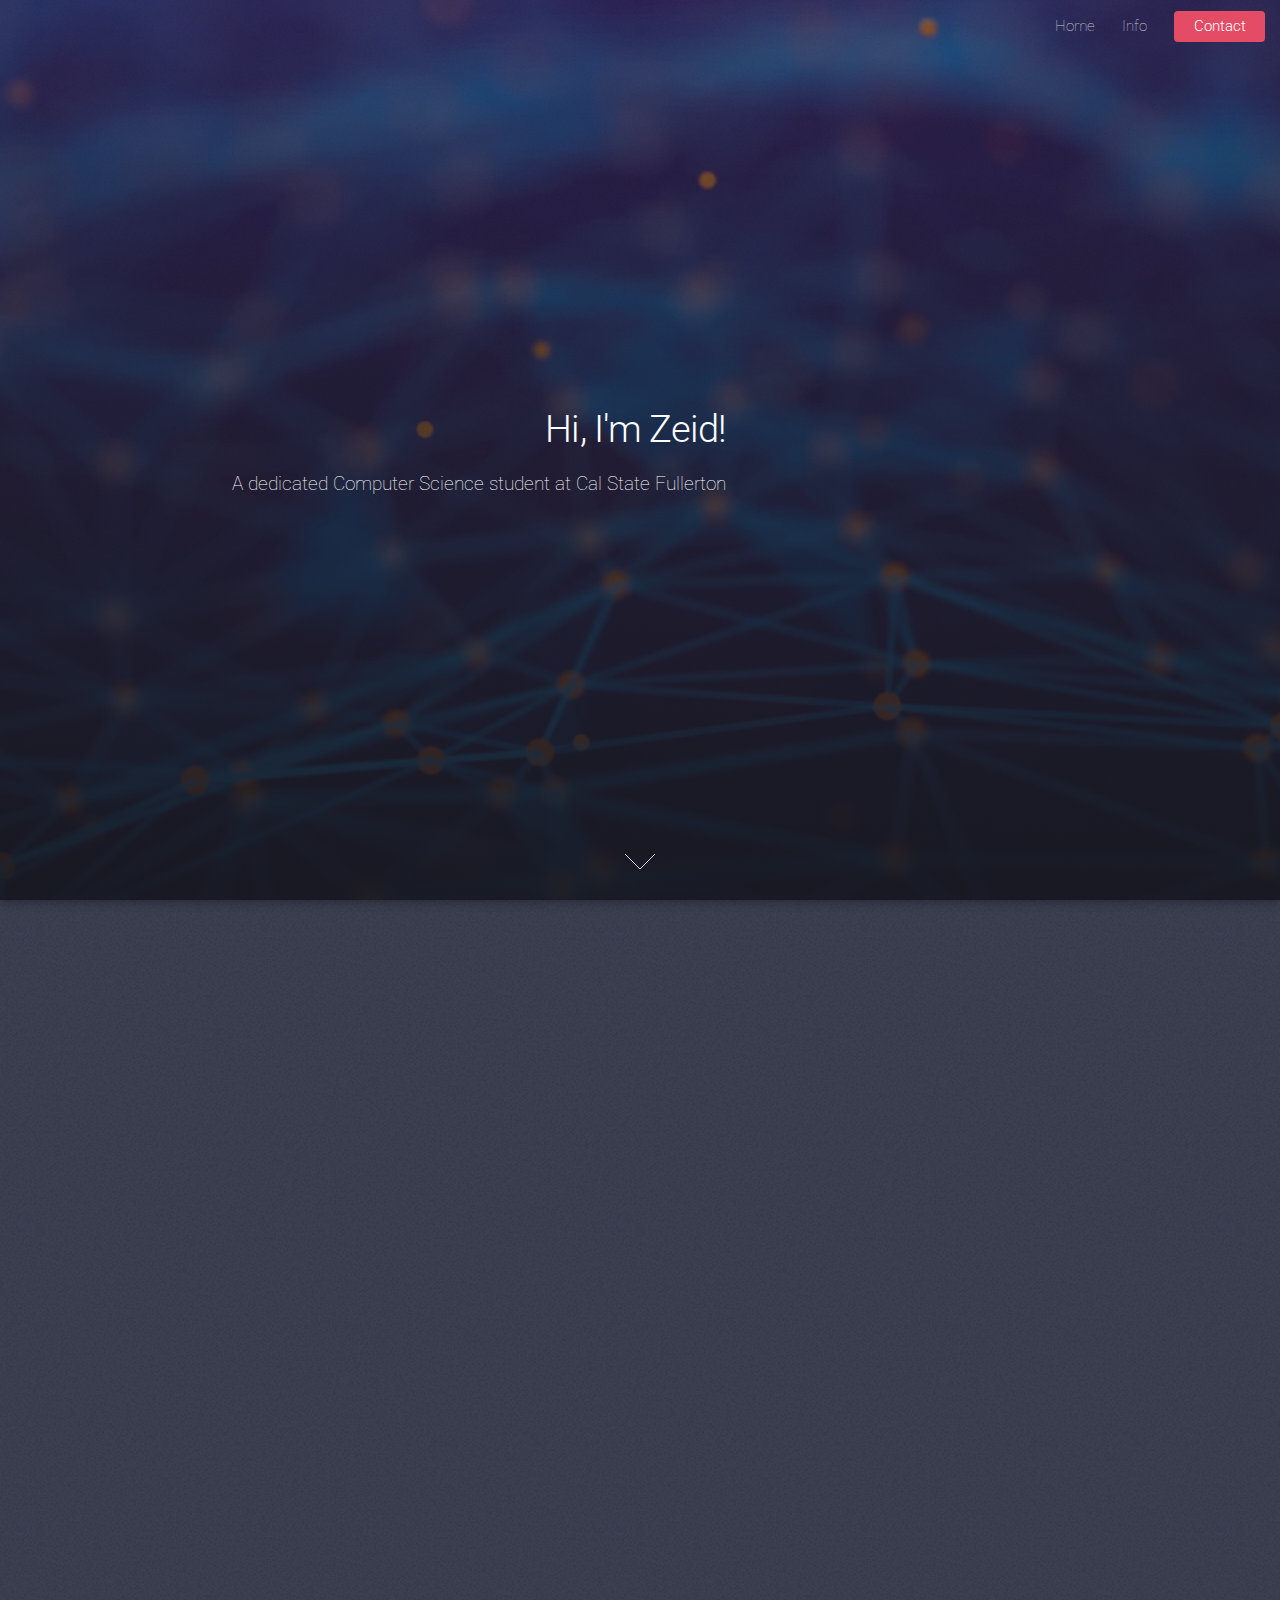
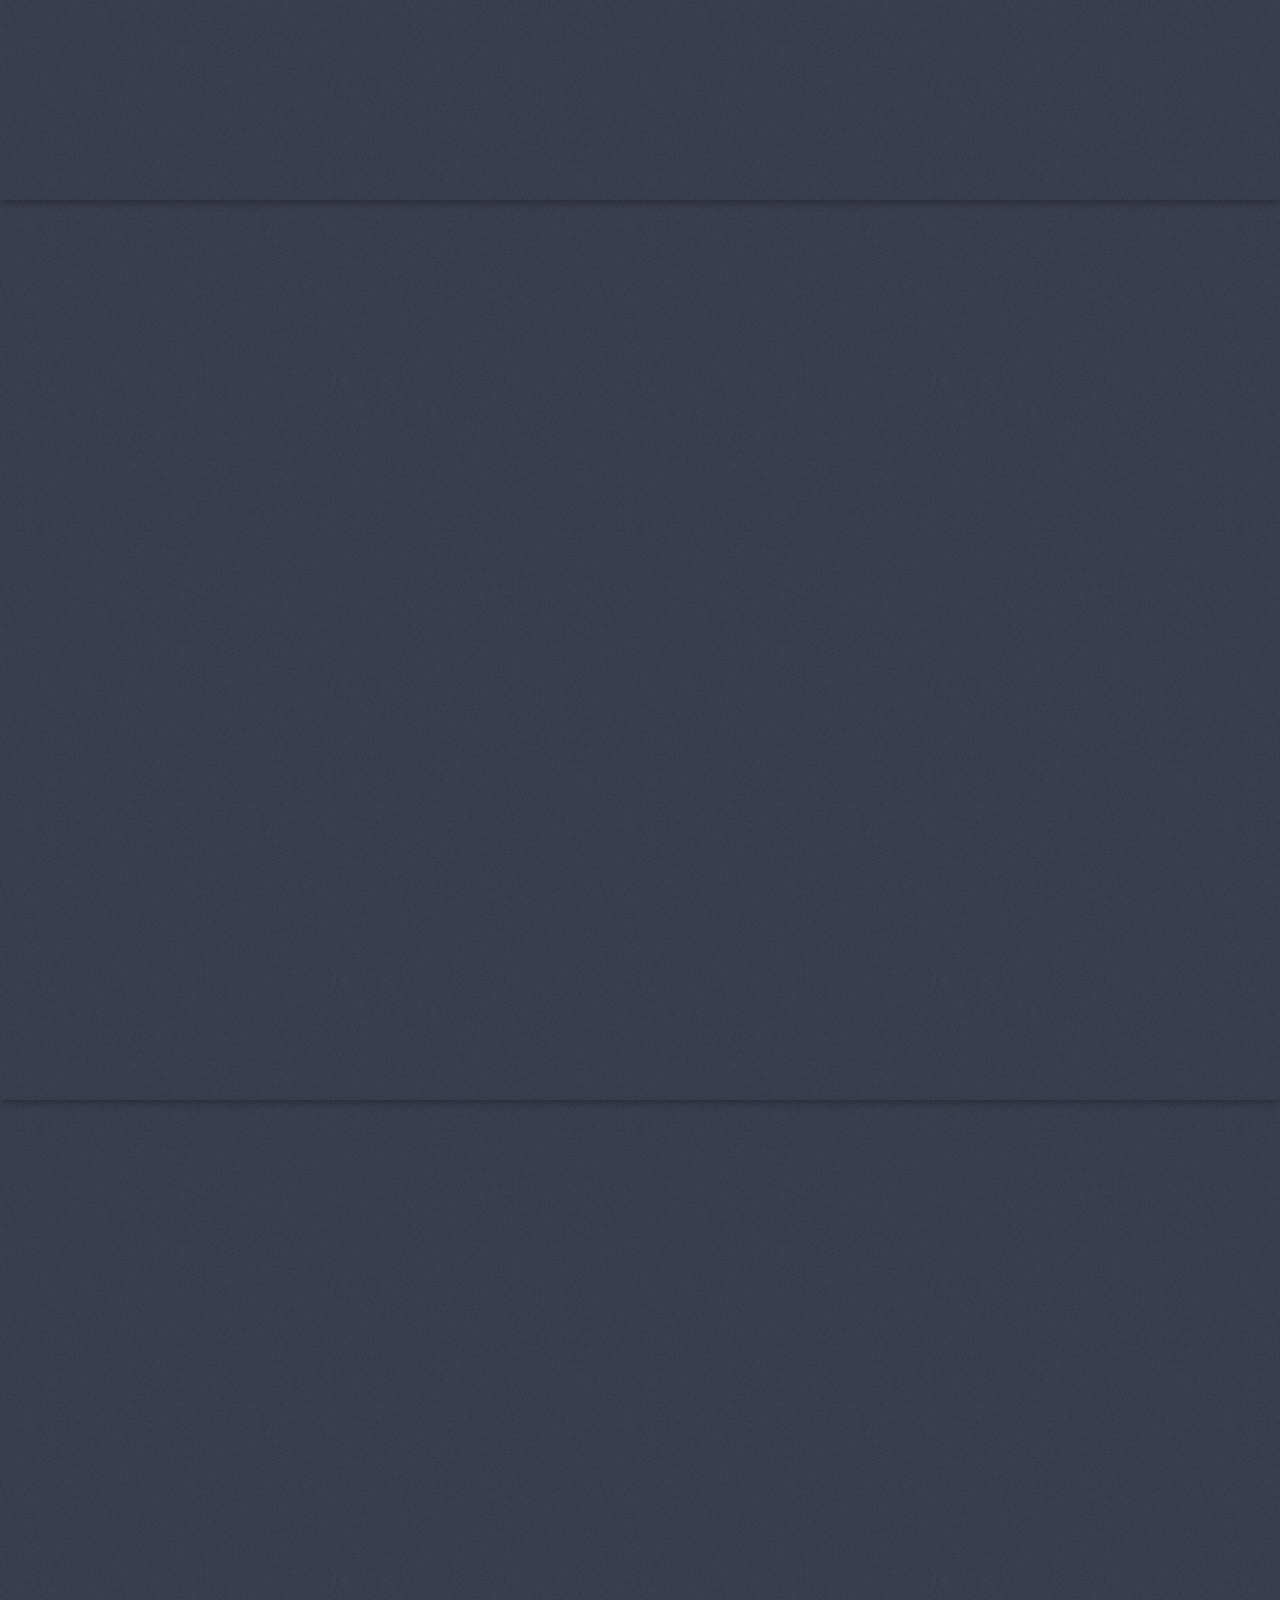
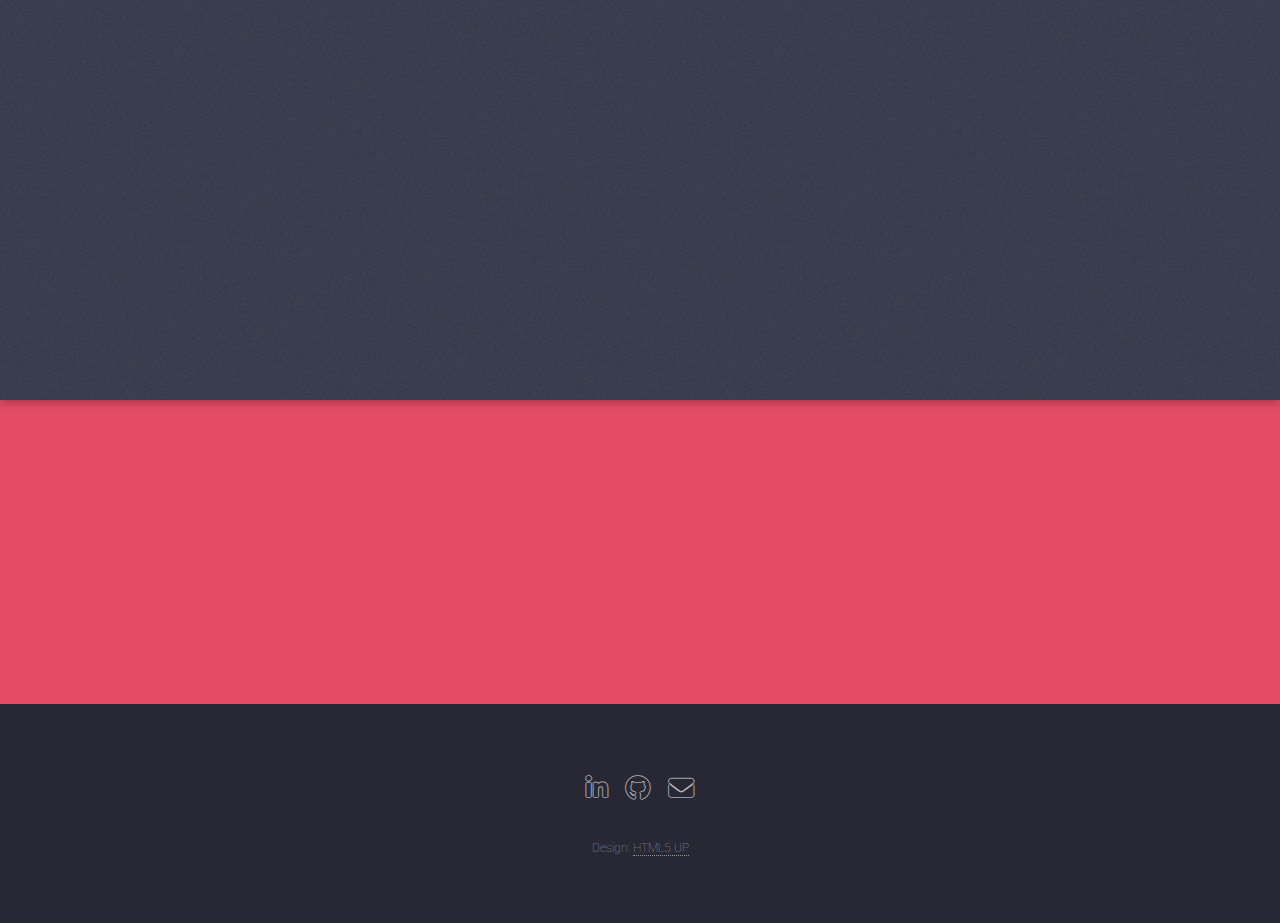
==== commit 301a63af: "Removed unnecessary copyright text" ====
--- a/index.html
+++ b/index.html
@@ -27,18 +27,18 @@
 
 			<!-- Header -->
 				<header id="header">
-					<h1 id="logo"><a href="index.html"></a></h1>
+					<h1 id="logo"><a href="./"></a></h1>
 					<nav id="nav">
 						<ul>
-							<li><a href="index.html">Home</a></li>
+							<li><a href="./">Home</a></li>
 							<li>
 								<a href="#">Info</a>
 								<ul>
-									<li><a href="experience.html">Experience</a></li>
-									<li><a href="projects.html">Projects</a></li>
+									<li><a href="./experience">Experience</a></li>
+									<li><a href="./projects">Projects</a></li>
 								</ul>
 							</li>
-							<li><a href="contact.html" class="button primary">Contact</a></li>
+							<li><a href="./contact" class="button primary">Contact</a></li>
 						</ul>
 					</nav>
 				</header>
@@ -65,20 +65,20 @@
 									<header>
 										<h2>About Me</h2>
 										<p>I have been interested in tech since High School, and my
-											current passions are Cybersecurity and Artificial Intelligence. <a href="misc/Resume.pdf" style="text-decoration: none;">Click here to view my resume.</a></p>
+											current passions are Cybersecurity and Artificial Intelligence. <a href="misc/Resume.pdf" target="_blank" style="text-decoration: none;">Click here to view my resume.</a></p>
 									</header>
 								</div>
 								<div class="col-4 col-12-medium">
 									<p>I am deeply committed to advancing my technical expertise through both 
 										academic and hands-on experiences. My programming projects span 
 										diverse areas, providing me with a robust coding foundation, 
-										which I am further enhancing through my work as a Data Automation Intern
+										which I am further enhancing through my work as a Data Automation Developer
 										at Edwards Lifesciences.</p>
 								</div>
 								<div class="col-4 col-12-medium">
 									<p>In addition to my technical skills, I have over three years of 
 										experience in sales, communication, and customer service, enabling 
-										me to connect effectively with different audiences and drive customer 
+										me to connect effectively with different audiences and drive client 
 										satisfaction. I am eager to leverage my blend of technical and interpersonal 
 										skills in new roles within the Software Engineering field.</p>
 								</div>
@@ -100,7 +100,7 @@
 							of fields, equipping me with a unique blend of technical and interpersonal skills.
 						</p>
 						<ul class="actions">
-							<li><a href="experience.html" class="button">View Experience</a></li>
+							<li><a href="./experience" class="button">View Experience</a></li>
 						</ul>
 					</div>
 					<a href="#three" class="goto-next scrolly">Next</a>
@@ -117,7 +117,7 @@
 						<p>My favorite thing to do when not learning in school is to dive into new technologies through 
 							personal side projects, driven by a passion for hands-on learning and innovation.</p>
 						<ul class="actions">
-							<li><a href="projects.html" class="button">View Projects</a></li>
+							<li><a href="./projects" class="button">View Projects</a></li>
 						</ul>
 					</div>
 					<a href="#five" class="goto-next scrolly">Next</a>
@@ -133,7 +133,7 @@
 							<h2>Get In Touch</h2>
 							<p>Please enter your email below to contact me.</p>
 						</header>
-						<form method="get" action="contact.html" class="cta">
+						<form method="get" action="./contact" class="cta">
 							<div class="row gtr-uniform gtr-50">
 								<div class="col-8 col-12-xsmall"><input type="email" name="email" id="email" placeholder="Your Email Address" /></div>
 								<div class="col-4 col-12-xsmall"><input type="submit" value="Get Started" class="fit primary" /></div>
@@ -150,7 +150,7 @@
 						<li><a href="mailto: aldaaszeid@yahoo.com" class="icon solid alt fa-envelope"><span class="label">Email</span></a></li>
 					</ul>
 					<ul class="copyright">
-						<li>&copy; Untitled. All rights reserved.</li><li>Design: <a href="http://html5up.net">HTML5 UP</a></li>
+						<li>Design: <a href="http://html5up.net">HTML5 UP</a></li>
 					</ul>
 				</footer>
 
